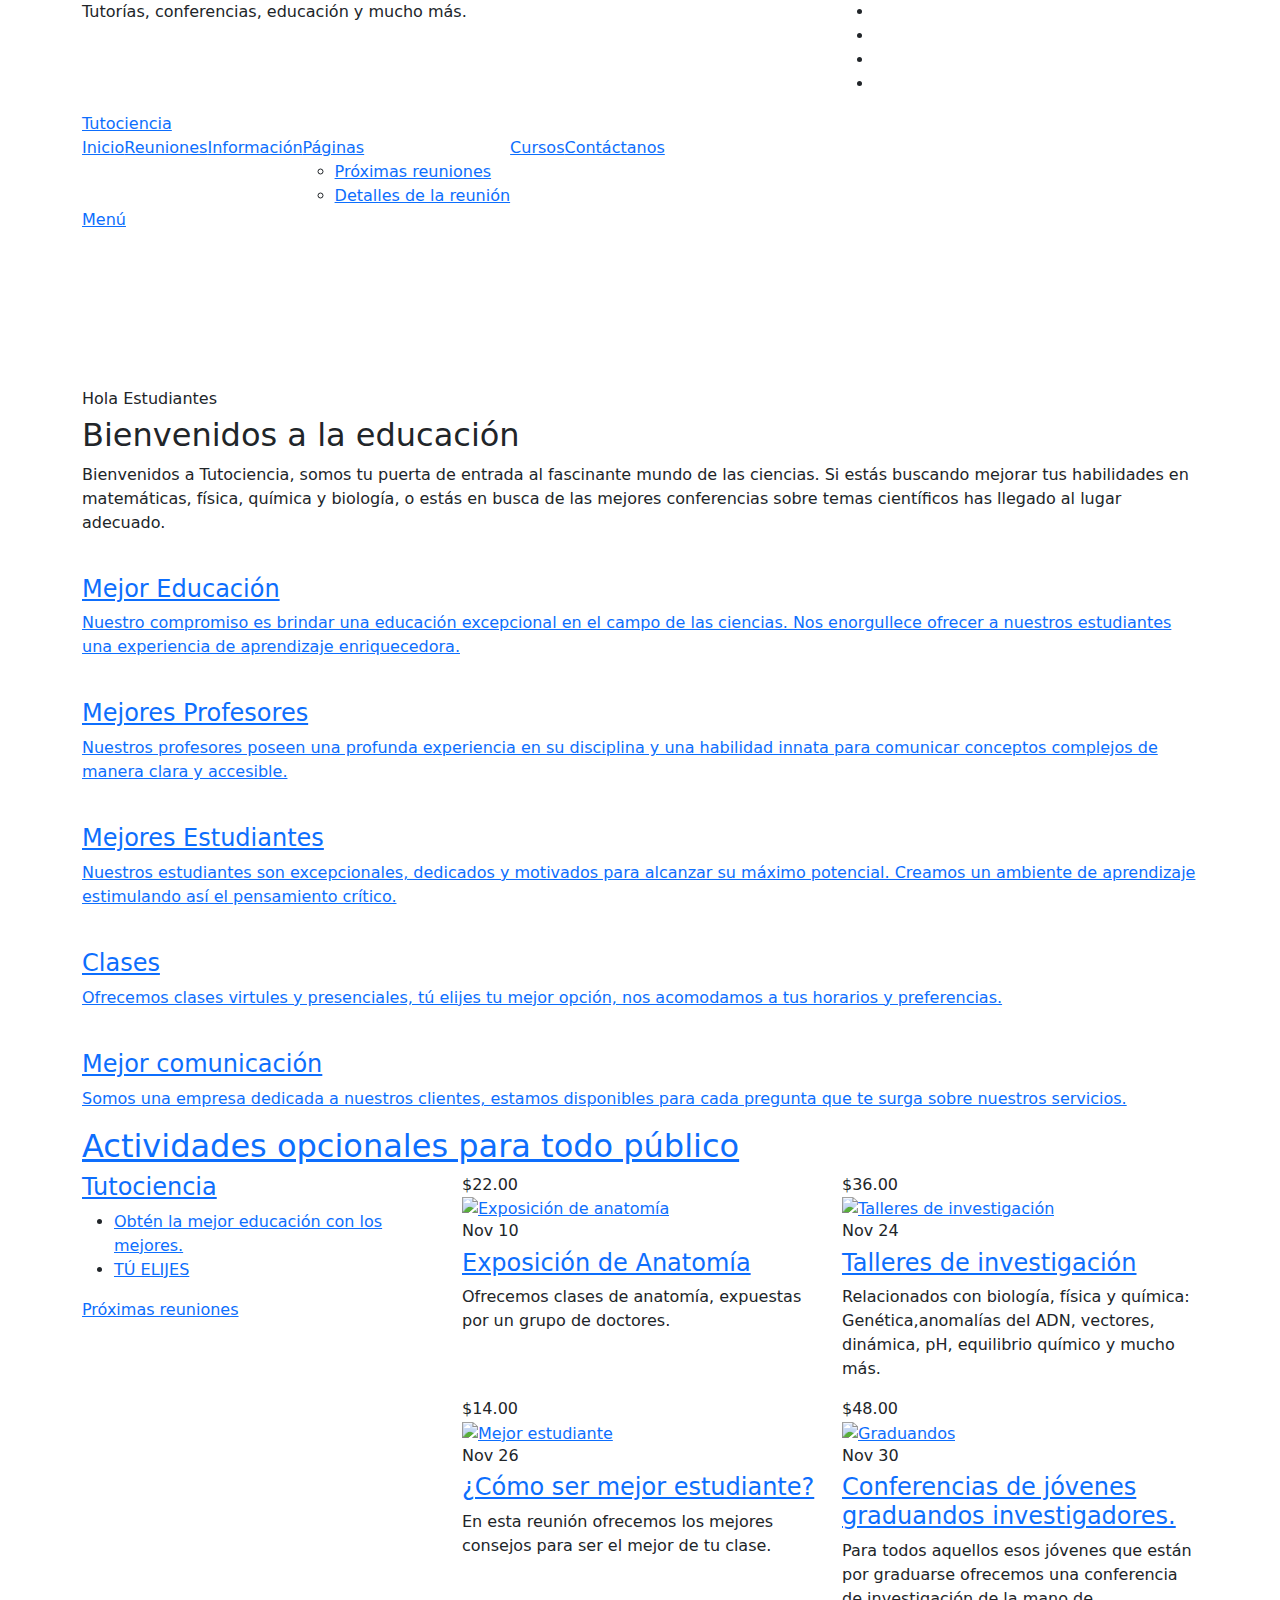
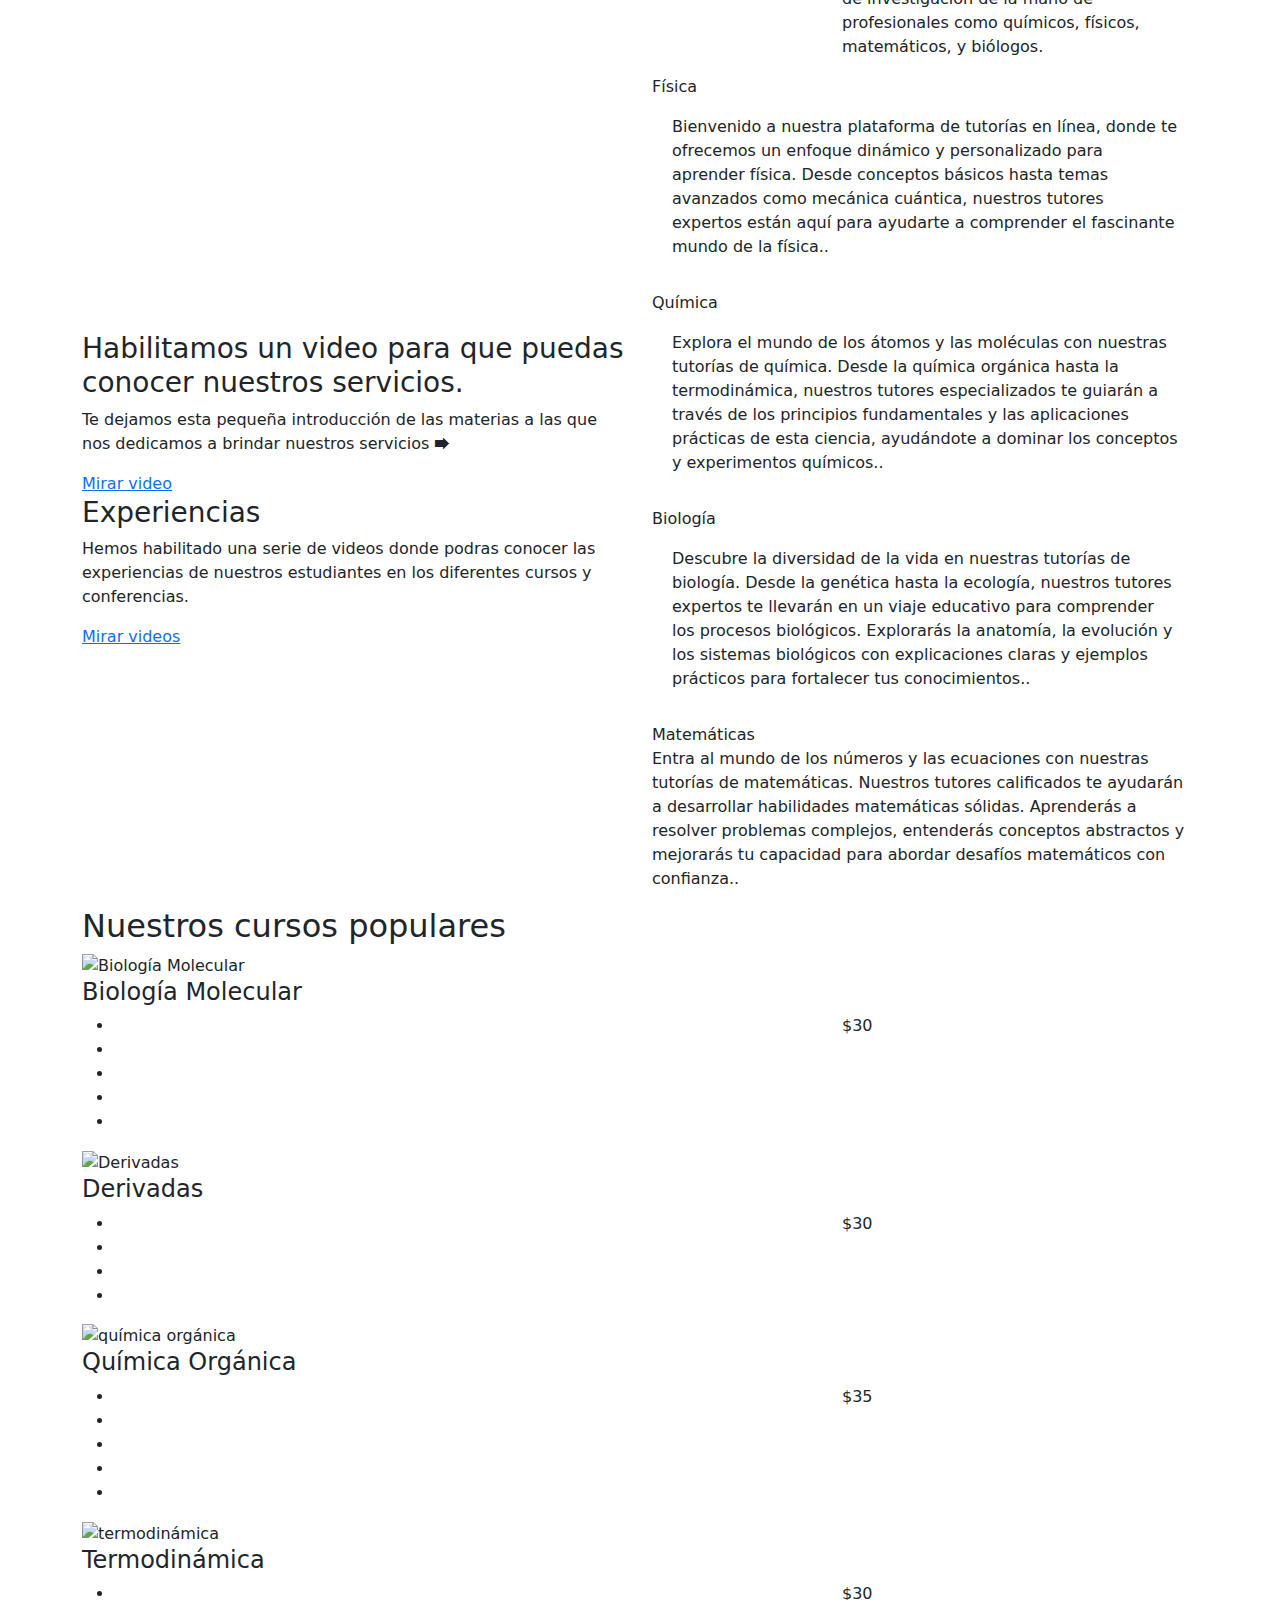
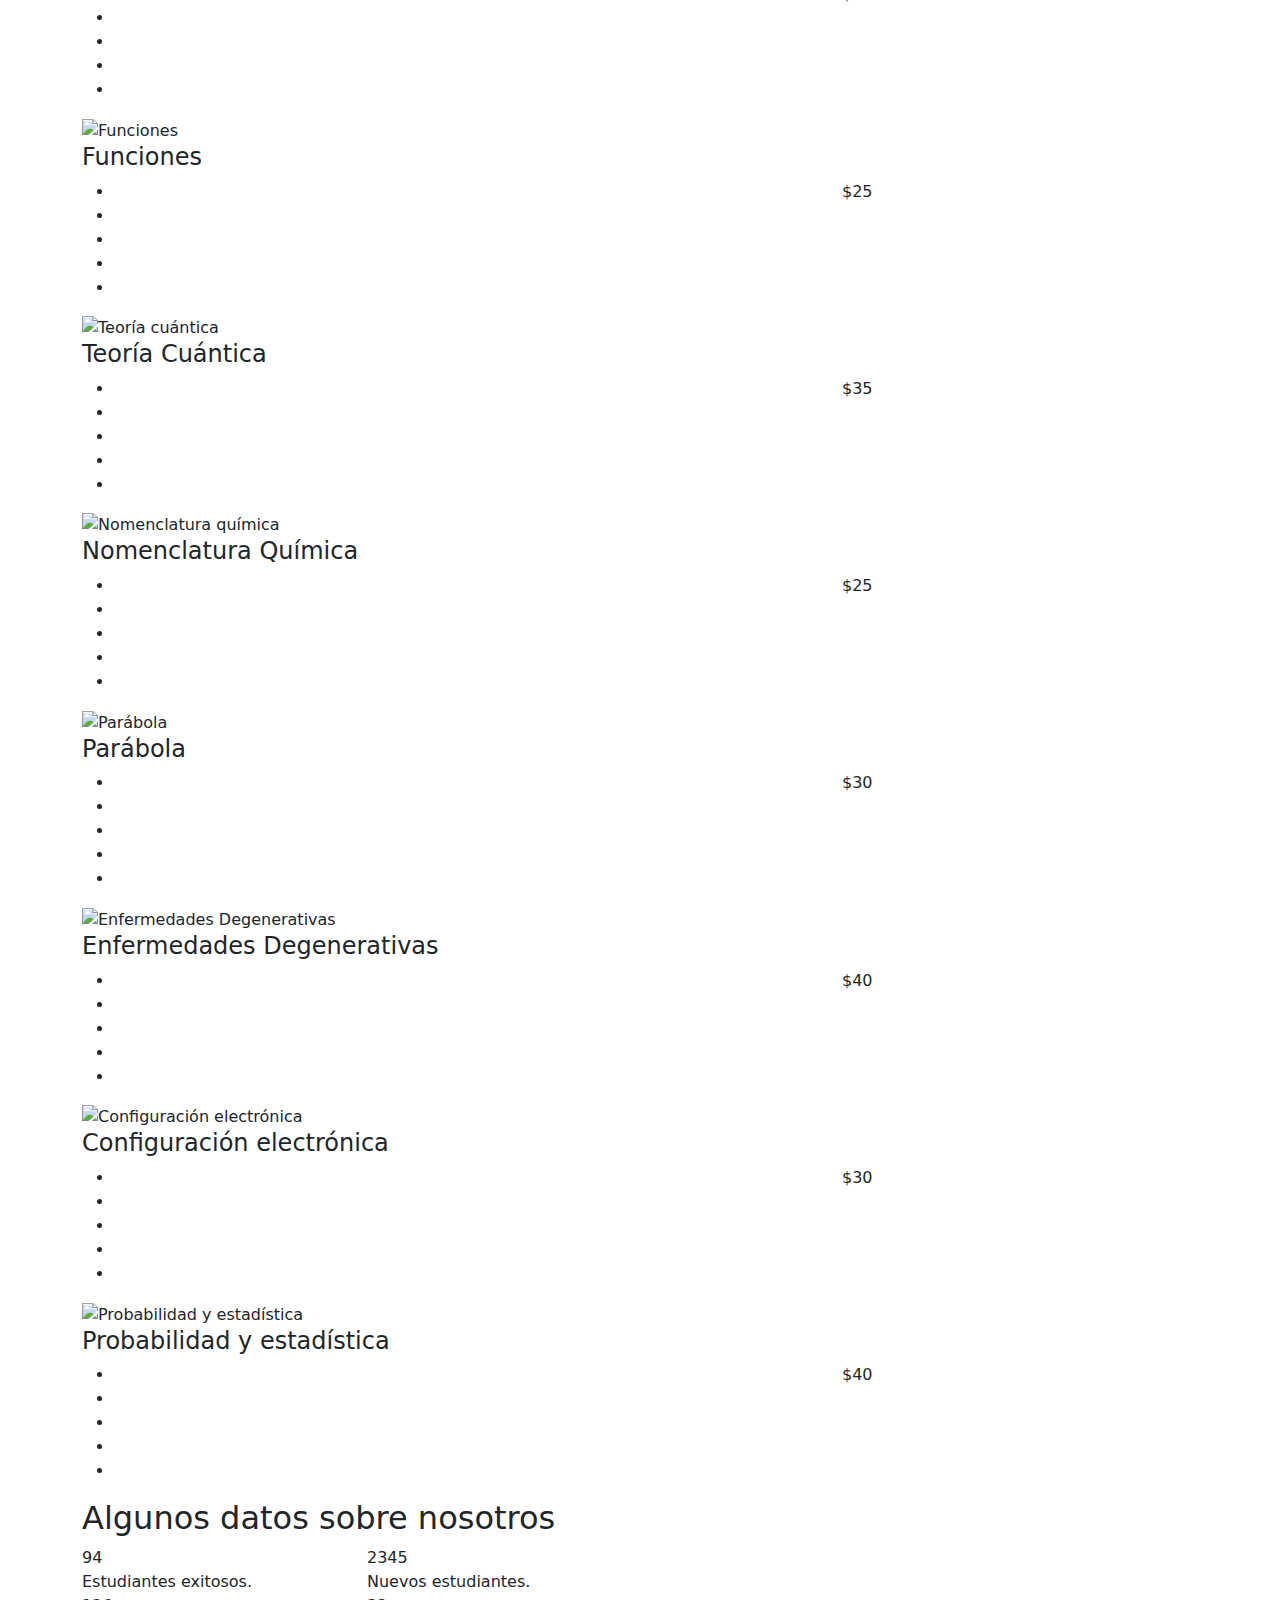
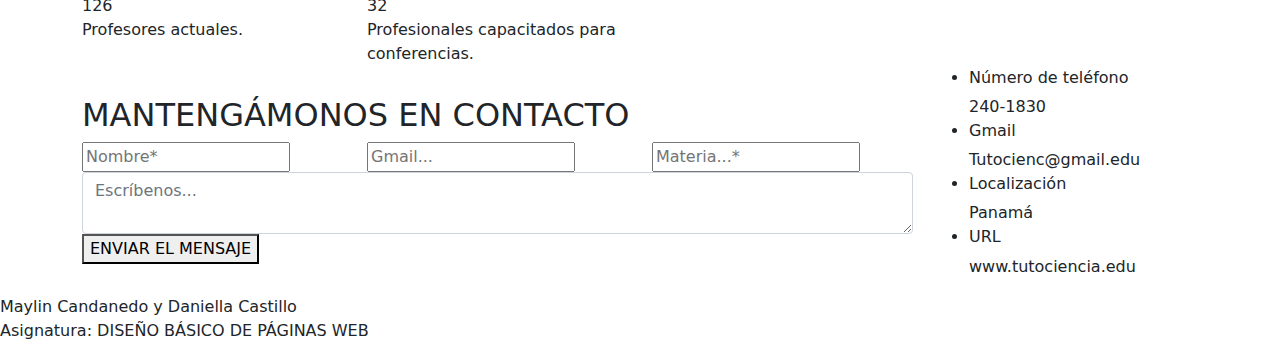
==== index.html @ 436996a1 "Add files via upload" ====
<!DOCTYPE html>
<html lang="en">

  <head>

    <meta charset="utf-8">
    <meta name="viewport" content="width=device-width, initial-scale=1, shrink-to-fit=no">
    <meta name="description" content="">
    <meta name="author" content="TemplateMo">
    <link href="https://fonts.googleapis.com/css?family=Poppins:100,200,300,400,500,600,700,800,900" rel="stylesheet">

    <title>Tutociencia</title>

    <!-- Bootstrap core CSS -->
    <link href="vendor/bootstrap/css/bootstrap.min.css" rel="stylesheet">


    <!-- Additional CSS Files -->
    <link rel="stylesheet" href="assets/css/fontawesome.css">
    <link rel="stylesheet" href="assets/css/templatemo-edu-meeting.css">
    <link rel="stylesheet" href="assets/css/owl.css">
    <link rel="stylesheet" href="assets/css/lightbox.css">

<!--
TemplateMo 569  Tutociencia

https://templatemo.com/tm-569-Tutociencia 

-->
  </head>

<body>

  <!-- Sub Header -->
  <div class="sub-header">
    <div class="container">
      <div class="row">
        <div class="col-lg-8 col-sm-8">
          <div class="left-content">
            <p>Tutorías, conferencias, educación y mucho más.</p>
          </div>
        </div>
        <div class="col-lg-4 col-sm-4">
          <div class="right-icons">
            <ul>
              <li><a href="#"><i class="fa fa-facebook"></i></a></li>
              <li><a href="#"><i class="fa fa-twitter"></i></a></li>
              <li><a href="#"><i class="fa fa-behance"></i></a></li>
              <li><a href="#"><i class="fa fa-linkedin"></i></a></li>
            </ul>
          </div>
        </div>
      </div>
    </div>
  </div>

  <!-- ***** Header Area Start ***** -->
  <header class="header-area header-sticky">
      <div class="container">
          <div class="row">
              <div class="col-12">
                  <nav class="main-nav">
                      <!-- ***** Logo Start ***** -->
                      <a href="index.html" class="logo">
                          Tutociencia 
                      </a>
                      <!-- ***** Logo End ***** -->
                      <!-- ***** Menu Start ***** -->
                      <ul class="nav">
                          <li class="scroll-to-section"><a href="#top" class="active">Inicio</a></li>
                          <li><a href="meetings.html">Reuniones</a></li>
                          <li class="scroll-to-section"><a href="#apply">Información</a></li>
                          <li class="has-sub">
                              <a href="javascript:void(0)">Páginas</a>
                              <ul class="sub-menu">
                                  <li><a href="meetings.html">Próximas reuniones</a></li>
                                  <li><a href="meeting-details.html">Detalles de la reunión</a></li>
                              </ul>
                          </li>
                          <li class="scroll-to-section"><a href="#courses">Cursos</a></li> 
                          <li class="scroll-to-section"><a href="#contact">Contáctanos</a></li> 
                      </ul>        
                      <a class='menu-trigger'>
                          <span>Menú</span>
                      </a>
                      <!-- ***** Menu End ***** -->
                  </nav>
              </div>
          </div>
      </div>
  </header>
  <!-- ***** Header Area End ***** -->

  <!-- ***** Main Banner Area Start ***** -->
  <section class="section main-banner" id="top" data-section="section1">
      <video autoplay muted loop id="bg-video">
          <source src="assets/images/course-video0.mp4" type="video/mp4" />
      </video>

      <div class="video-overlay header-text">
          <div class="container">
            <div class="row">
              <div class="col-lg-12">
                <div class="caption">
              <h6>Hola Estudiantes</h6>
              <h2>Bienvenidos a la educación</h2>
              <p>Bienvenidos a Tutociencia, somos tu puerta de entrada al fascinante mundo de las ciencias. Si estás buscando mejorar tus habilidades en matemáticas, física, química y biología, o estás en busca de las mejores conferencias sobre temas científicos has llegado al lugar adecuado.
                <a relThis is a Bootstrap v5.1.3 layout. The video background is taken from Pexels website, a group of young people by <a rel="nofollow" 
              <div class="main-button-red">
                  
              </div>
          </div>
              </div>
            </div>
          </div>
      </div>
  </section>
  <!-- ***** Main Banner Area End ***** -->

  <section class="services">
    <div class="container">
      <div class="row">
        <div class="col-lg-12">
          <div class="owl-service-item owl-carousel">
          
            <div class="item">
              <div class="icon">
                <img src="assets/images/service-icon-01.png" alt="">
              </div>
              <div class="down-content">
                <h4>Mejor Educación</h4>
                <p>Nuestro compromiso es brindar una educación excepcional en el campo de las ciencias. Nos enorgullece ofrecer a nuestros estudiantes una experiencia de aprendizaje enriquecedora.</p>
              </div>
            </div>
            
            <div class="item">
              <div class="icon">
                <img src="assets/images/service-icon-02.png" alt="">
              </div>
              <div class="down-content">
                <h4>Mejores Profesores</h4>
                <p>Nuestros profesores poseen una profunda experiencia en su disciplina y una habilidad innata para comunicar conceptos complejos de manera clara y accesible.</p>


              </div>
            </div>
            
            <div class="item">
              <div class="icon">
                <img src="assets/images/service-icon-03.png" alt="">
              </div>
              <div class="down-content">
                <h4>Mejores Estudiantes</h4>
                <p>Nuestros estudiantes son excepcionales, dedicados y motivados para alcanzar su máximo potencial. Creamos un ambiente de aprendizaje estimulando así el pensamiento crítico.</p>
            

      
              </div>
            </div>
            
            <div class="item">
              <div class="icon">
                <img src="assets/images/service-icon-02.png" alt="">
              </div>
              <div class="down-content">
                <h4> Clases</h4>
                <p> Ofrecemos clases virtules y presenciales, tú elijes tu mejor opción, nos acomodamos a tus horarios y preferencias.</p>
              </div>
            </div>
            
            <div class="item">
              <div class="icon">
                <img src="assets/images/service-icon-03.png" alt="">
              </div>
              <div class="down-content">
                <h4>Mejor comunicación</h4>
                <p> Somos una empresa dedicada a nuestros clientes, estamos disponibles para cada pregunta que te surga sobre nuestros servicios.</p>
              </div>
            </div>
            
          </div>
        </div>
      </div>
    </div>
  </section>

  <section class="upcoming-meetings" id="meetings">
    <div class="container">
      <div class="row">
        <div class="col-lg-12">
          <div class="section-heading">
            <h2>Actividades opcionales para todo público</h2>
          </div>
        </div>
        <div class="col-lg-4">
          <div class="categories">
            <h4>Tutociencia</h4>
            <ul>
              <li><a href="#">Obtén la mejor educación con los mejores.</a></li>
              <li><a href="#">TÚ ELIJES </a></li>
              
            </ul>
            <div class="main-button-red">
              <a href="meetings.html"> Próximas reuniones</a>
            </div>
          </div>
        </div>
        <div class="col-lg-8">
          <div class="row">
            <div class="col-lg-6">
              <div class="meeting-item">
                <div class="thumb">
                  <div class="price">
                    <span>$22.00</span>
                  </div>
                  <a href="meeting-details.html"><img src="assets/images/anatomia.jpg" alt="Exposición de anatomía"></a>
                </div>
                <div class="down-content">
                  <div class="date">
                    <h6>Nov <span>10</span></h6>
                  </div>
                  <a href="meeting-details.html"><h4>Exposición de Anatomía</h4></a>
                  <p>Ofrecemos clases de anatomía, expuestas por un grupo de doctores.</p>

                </div>
              </div>
            </div>
            <div class="col-lg-6">
              <div class="meeting-item">
                <div class="thumb">
                  <div class="price">
                    <span>$36.00</span>
                  </div>
                  <a href="meeting-details.html"><img src="assets\images\taller-de-investigacion.jpg" alt="Talleres de investigación"></a>
                </div>
                <div class="down-content">
                  <div class="date">
                    <h6>Nov <span>24</span></h6>
                  </div>
                  <a href="meeting-details.html"><h4>Talleres de investigación</h4></a>
                  <p> Relacionados con biología, física y química: Genética,anomalías del ADN, vectores, dinámica, pH, equilibrio químico y mucho más.</p>
                </div>
              </div>
            </div>
            <div class="col-lg-6">
              <div class="meeting-item">
                <div class="thumb">
                  <div class="price">
                    <span>$14.00</span>
                  </div>
                  <a href="meeting-details.html"><img src="assets/images/estudiante.jpg" alt="Mejor estudiante"></a>
                </div>
                <div class="down-content">
                  <div class="date">
                    <h6>Nov <span>26</span></h6>
                  </div>
                  <a href="meeting-details.html"><h4>¿Cómo ser mejor estudiante?</h4></a>
                  <p> En esta reunión ofrecemos los mejores consejos para ser el mejor de tu clase.</p>
                </div>
              </div>
            </div>
            <div class="col-lg-6">
              <div class="meeting-item">
                <div class="thumb">
                  <div class="price">
                    <span>$48.00</span>
                  </div>
                  <a href="meeting-details.html"><img src="assets/images/graduandos.jpg" alt="Graduandos"></a>
                </div>
                <div class="down-content">
                  <div class="date">
                    <h6>Nov <span>30</span></h6>
                  </div>
                  <a href="meeting-details.html"><h4>Conferencias de jóvenes graduandos investigadores.</h4></a>
                  <p>Para todos aquellos esos jóvenes que están por graduarse ofrecemos una conferencia de investigación de la mano de profesionales como químicos, físicos, matemáticos, y biólogos.</p>
                </div>
              </div>
            </div>
          </div>
        </div>
      </div>
    </div>
  </section>

  <section class="apply-now" id="apply">
    <div class="container">
      <div class="row">
        <div class="col-lg-6 align-self-center">
          <div class="row">
            <div class="col-lg-12">
              <div class="item">
                <h3>Habilitamos un video para que puedas conocer nuestros servicios.</h3>
                <p> Te dejamos esta pequeña introducción de las materias a las que nos dedicamos a brindar nuestros servicios 🡆</p>
                <div class="main-button-red">
                  <div class="video"><a href="https://youtu.be/cxevy248bkQ?si=vwx3ek5WjlZ_ODmy">Mirar video</a></div>
              </div>
              </div>
            </div>
            <div class="col-lg-12">
              <div class="item">
                <h3>Experiencias</h3>
                <p>Hemos habilitado una serie de videos donde podras conocer las experiencias de nuestros estudiantes en los diferentes cursos y conferencias.</p>
                <div class="main-button-yellow">
                  <div class="video"><a href="https://youtu.be/ayfg8NoqBwk?si=N4-qQTB2Mt6P3QyT&t=16">Mirar videos</a></div>
              </div>
              </div>
            </div>
          </div>
        </div>
        <div class="col-lg-6">
          <div class="accordions is-first-expanded">
            <article class="accordion">
                <div class="accordion-head">
                    <span>Física</span>
                    <span class="icon">
                        <i class="icon fa fa-chevron-right"></i>
                    </span>
                </div>
                <div class="accordion-body">
                    <div class="content">
                        <p>Bienvenido a nuestra plataforma de tutorías en línea, donde te ofrecemos un enfoque dinámico y personalizado para aprender física. Desde conceptos básicos hasta temas avanzados como mecánica cuántica, nuestros tutores expertos están aquí para ayudarte a comprender el fascinante mundo de la física..</p>
                    </div>
                </div>
            </article>
            <article class="accordion">
                <div class="accordion-head">
                    <span>Química</span>
                    <span class="icon">
                        <i class="icon fa fa-chevron-right"></i>
                    </span>
                </div>
                <div class="accordion-body">
                    <div class="content">
                        <p>Explora el mundo de los átomos y las moléculas con nuestras tutorías de química. Desde la química orgánica hasta la termodinámica, nuestros tutores especializados te guiarán a través de los principios fundamentales y las aplicaciones prácticas de esta ciencia, ayudándote a dominar los conceptos y experimentos químicos..</p>
                    </div>
                </div>
            </article>
            <article class="accordion">
                <div class="accordion-head">
                    <span>Biología</span>
                    <span class="icon">
                        <i class="icon fa fa-chevron-right"></i>
                    </span>
                </div>
                <div class="accordion-body">
                    <div class="content">
                        <p>Descubre la diversidad de la vida en nuestras tutorías de biología. Desde la genética hasta la ecología, nuestros tutores expertos te llevarán en un viaje educativo para comprender los procesos biológicos. Explorarás la anatomía, la evolución y los sistemas biológicos con explicaciones claras y ejemplos prácticos para fortalecer tus conocimientos..</p>
                    </div>
                </div>
            </article>
            <article class="accordion last-accordion">
                <div class="accordion-head">
                    <span>Matemáticas</span>
                    <span class="icon">
                        <i class="icon fa fa-chevron-right"></i>
                    </span>
                </div>
                <div class="matemáticas">
                    <div class="content">
                        <p>Entra al mundo de los números y las ecuaciones con nuestras tutorías de matemáticas. Nuestros tutores calificados te ayudarán a desarrollar habilidades matemáticas sólidas. Aprenderás a resolver problemas complejos, entenderás conceptos abstractos y mejorarás tu capacidad para abordar desafíos matemáticos con confianza..</p>
                    </div>
                </div>
            </article>
        </div>
        </div>
      </div>
    </div>
  </section>

  <section class="our-courses" id="courses">
    <div class="container">
      <div class="row">
        <div class="col-lg-12">
          <div class="section-heading">
            <h2>Nuestros cursos populares</h2>
          </div>
        </div>
        <div class="col-lg-12">
          <div class="owl-courses-item owl-carousel">
            <div class="item">
              <img src="assets/images/molecular.png" alt="Biología Molecular">
              <div class="down-content">
                <h4>Biología Molecular</h4>
                <div class="info">
                  <div class="row">
                    <div class="col-8">
                      <ul>
                        <li><i class="fa fa-star"></i></li>
                        <li><i class="fa fa-star"></i></li>
                        <li><i class="fa fa-star"></i></li>
                        <li><i class="fa fa-star"></i></li>
                        <li><i class="fa fa-star"></i></li>
                      </ul>
                    </div>
                    <div class="col-4">
                       <span>$30</span>
                    </div>
                  </div>
                </div>
              </div>
            </div>
            <div class="item">
              <img src="assets/images/derivadas.jpeg" alt="Derivadas">
              <div class="down-content">
                <h4>Derivadas </h4>
                <div class="info">
                  <div class="row">
                    <div class="col-8">
                      <ul>
                        <li><i class="fa fa-star"></i></li>
                        <li><i class="fa fa-star"></i></li>
                        <li><i class="fa fa-star"></i></li>
                        <li><i class="fa fa-star"></i></li>
                      </ul>
                    </div>
                    <div class="col-4">
                       <span>$30</span>
                    </div>
                  </div>
                </div>
              </div>
            </div>
            <div class="item">
              <img src="assets/images/organica.jpg" alt="química orgánica">
              <div class="down-content">
                <h4>Química Orgánica</h4>
                <div class="info">
                  <div class="row">
                    <div class="col-8">
                      <ul>
                        <li><i class="fa fa-star"></i></li>
                        <li><i class="fa fa-star"></i></li>
                        <li><i class="fa fa-star"></i></li>
                        <li><i class="fa fa-star"></i></li>
                        <li><i class="fa fa-star"></i></li>
                      </ul>
                    </div>
                    <div class="col-4">
                       <span>$35</span>
                    </div>
                  </div>
                </div>
              </div>
            </div>
            <div class="item">
              <img src="assets/images/termodinamica.jpeg" alt="termodinámica">
              <div class="down-content">
                <h4>  Termodinámica</h4>
                <div class="info">
                  <div class="row">
                    <div class="col-8">
                      <ul>
                        <li><i class="fa fa-star"></i></li>
                        <li><i class="fa fa-star"></i></li>
                        <li><i class="fa fa-star"></i></li>
                        <li><i class="fa fa-star"></i></li>
                        <li><i class="fa fa-star"></i></li>
                      </ul>
                    </div>
                    <div class="col-4">
                       <span>$30</span>
                    </div>
                  </div>
                </div>
              </div>
            </div>
            <div class="item">
              <img src="assets/images/funciones.jpg" alt="Funciones">
              <div class="down-content">
                <h4>Funciones</h4>
                <div class="info">
                  <div class="row">
                    <div class="col-8">
                      <ul>
                        <li><i class="fa fa-star"></i></li>
                        <li><i class="fa fa-star"></i></li>
                        <li><i class="fa fa-star"></i></li>
                        <li><i class="fa fa-star"></i></li>
                        <li><i class="fa fa-star"></i></li>
                      </ul>
                    </div>
                    <div class="col-4">
                       <span>$25</span>
                    </div>
                  </div>
                </div>
              </div>
            </div>
            <div class="item">
              <img src="assets/images/cuantica.jpeg" alt="Teoría cuántica">
              <div class="down-content">
                <h4>Teoría Cuántica</h4> 

                <div class="info">
                  <div class="row">
                    <div class="col-8">
                      <ul>
                        <li><i class="fa fa-star"></i></li>
                        <li><i class="fa fa-star"></i></li>
                        <li><i class="fa fa-star"></i></li>
                        <li><i class="fa fa-star"></i></li>
                        <li><i class="fa fa-star"></i></li>
                      </ul>
                    </div>
                    <div class="col-4">
                       <span>$35</span>
                    </div>
                  </div>
                </div>
              </div>
            </div>
            <div class="item">
              <img src="assets/images/Nomenclatura.jpg" alt="Nomenclatura química">
              <div class="down-content">
                <h4>Nomenclatura Química</h4>
                <div class="info">
                  <div class="row">
                    <div class="col-8">
                      <ul>
                        <li><i class="fa fa-star"></i></li>
                        <li><i class="fa fa-star"></i></li>
                        <li><i class="fa fa-star"></i></li>
                        <li><i class="fa fa-star"></i></li>
                        <li><i class="fa fa-star"></i></li>
                      </ul>
                    </div>
                    <div class="col-4">
                       <span>$25
                    </div>
                  </div>
                </div>
              </div>
            </div>
            <div class="item">
              <img src="assets/images/parabola.jpg" alt="Parábola">
              <div class="down-content">
                <h4>Parábola </h4>
                <div class="info">
                  <div class="row">
                    <div class="col-8">
                      <ul>
                        <li><i class="fa fa-star"></i></li>
                        <li><i class="fa fa-star"></i></li>
                        <li><i class="fa fa-star"></i></li>
                        <li><i class="fa fa-star"></i></li>
                        <li><i class="fa fa-star"></i></li>
                      </ul>
                    </div>
                    <div class="col-4">
                       <span>$30</span>
                    </div>
                  </div>
                </div>
              </div>
            </div>
            <div class="item">
              <img src="assets/images/enfermedades-degenerativas.jpg" alt="Enfermedades Degenerativas">
              <div class="down-content">
                <h4>Enfermedades Degenerativas</h4>
                <div class="info">
                  <div class="row">
                    <div class="col-8">
                      <ul>
                        <li><i class="fa fa-star"></i></li>
                        <li><i class="fa fa-star"></i></li>
                        <li><i class="fa fa-star"></i></li>
                        <li><i class="fa fa-star"></i></li>
                        <li><i class="fa fa-star"></i></li>
                      </ul>
                    </div>
                    <div class="col-4">
                       <span>$40</span>
                    </div>
                  </div>
                </div>
              </div>
            </div>
            <div class="item">
              <img src="assets/images/configuracion.jpg" alt="Configuración electrónica">
              <div class="down-content">
                <h4>Configuración electrónica</h4>
                <div class="info">
                  <div class="row">
                    <div class="col-8">
                      <ul>
                        <li><i class="fa fa-star"></i></li>
                        <li><i class="fa fa-star"></i></li>
                        <li><i class="fa fa-star"></i></li>
                        <li><i class="fa fa-star"></i></li>
                        <li><i class="fa fa-star"></i></li>
                      </ul>
                    </div>
                    <div class="col-4">
                       <span>$30</span>
                    </div>
                  </div>
                </div>
              </div>
            </div>
            <div class="item">
              <img src="assets/images/estadistica.jpg" alt="Probabilidad y estadística">
              <div class="down-content">
                <h4>Probabilidad y estadística</h4>
                <div class="info">
                  <div class="row">
                    <div class="col-8">
                      <ul>
                        <li><i class="fa fa-star"></i></li>
                        <li><i class="fa fa-star"></i></li>
                        <li><i class="fa fa-star"></i></li>
                        <li><i class="fa fa-star"></i></li>
                        <li><i class="fa fa-star"></i></li>
                      </ul>
                    </div>
                    <div class="col-4">
                       <span>$40</span>
                    </div>
                  </div>
                </div>
              </div>
            </div>
          </div>
        </div>
      </div>
    </div>
  </section>

  <section class="our-facts">
    <div class="container">
      <div class="row">
        <div class="col-lg-6">
          <div class="row">
            <div class="col-lg-12">
              <h2>Algunos datos sobre nosotros</h2>
            </div>
            <div class="col-lg-6">
              <div class="row">
                <div class="col-12">
                  <div class="count-area-content percentage">
                    <div class="count-digit">94</div>
                    <div class="count-title">Estudiantes exitosos.</div>
                  </div>
                </div>
                <div class="col-12">
                  <div class="count-area-content">
                    <div class="count-digit">126</div>
                    <div class="count-title">Profesores actuales. </div>
                  </div>
                </div>
              </div>
            </div>
            <div class="col-lg-6">
              <div class="row">
                <div class="col-12">
                  <div class="count-area-content new-students">
                    <div class="count-digit">2345</div>
                    <div class="count-title">Nuevos estudiantes.</div>
                  </div>
                </div> 
                <div class="col-12">
                  <div class="count-area-content">
                    <div class="count-digit">32</div>
                    <div class="count-title">Profesionales capacitados para conferencias.</div>
                  </div>
                </div>
              </div>
            </div>
          </div>
        </div> 
        <div class="col-lg-6 align-self-center">
          <div class="video">
            <a href="https://www.youtube.com/watch?v=0xLwYHyO1Dw" target="_blank"><img src="assets/images/play-icon.png" alt=""></a>
          </div>
        </div>
      </div>
    </div>
  </section>

  <section class="contact-us" id="contact">
    <div class="container">
      <div class="row">
        <div class="col-lg-9 align-self-center">
          <div class="row">
            <div class="col-lg-12">
              <form id="contact" action="" method="post">
                <div class="row">
                  <div class="col-lg-12">
                    <h2>MANTENGÁMONOS EN CONTACTO</h2>
                  </div>
                  <div class="col-lg-4">
                    <fieldset>
                      <input name="nombre" type="text" id="nombre" placeholder="Nombre*" required="">
                    </fieldset>
                  </div>
                  <div class="col-lg-4">
                    <fieldset>
                    <input name="gmail" type="text" id="gmail" pattern="[^ @]*@[^ @]*" placeholder="Gmail..." required="">
                  </fieldset>
                  </div>
                  <div class="col-lg-4">
                    <fieldset>
                      <input name="Materia" type="text" id="subject" placeholder="Materia...*" required="">
                    </fieldset>
                  </div>
                  <div class="col-lg-12">
                    <fieldset>
                      <textarea name="message" type="text" class="form-control" id="message" placeholder="Escríbenos..." required=""></textarea>
                    </fieldset>
                  </div>
                  <div class="col-lg-12">
                    <fieldset>
                      <button type="submit" id="form-submit" class="button">ENVIAR EL MENSAJE</button>
                    </fieldset>
                  </div>
                </div>
              </form>
            </div>
          </div>
        </div>
        <div class="col-lg-3">
          <div class="right-info">
            <ul>
              <li>
                <h6>Número de teléfono</h6>
                <span>240-1830</span>
              </li>
              <li>
                <h6>Gmail</h6>
                <span>Tutocienc@gmail.edu</span>
              </li>
              <li>
                <h6>Localización</h6>
                <span>Panamá</span>
              </li>
              <li>
                <h6> URL</h6>
                <span>www.tutociencia.edu</span>
              </li>
            </ul>
          </div>
        </div>
      </div>
    </div>
    <div class="footer">
      <p>Maylin Candanedo y Daniella Castillo 
          <br>Asignatura: DISEÑO BÁSICO DE PÁGINAS WEB</a></p>
    </div>
  </section>

  <!-- Scripts -->
  <!-- Bootstrap core JavaScript -->
    <script src="vendor/jquery/jquery.min.js"></script>
    <script src="vendor/bootstrap/js/bootstrap.bundle.min.js"></script>

    <script src="assets/js/isotope.min.js"></script>
    <script src="assets/js/owl-carousel.js"></script>
    <script src="assets/js/lightbox.js"></script>
    <script src="assets/js/tabs.js"></script>
    <script src="assets/js/video.js"></script>
    <script src="assets/js/slick-slider.js"></script>
    <script src="assets/js/custom.js"></script>
    <script>
        //according to loftblog tut
        $('.nav li:first').addClass('active');

        var showSection = function showSection(section, isAnimate) {
          var
          direction = section.replace(/#/, ''),
          reqSection = $('.section').filter('[data-section="' + direction + '"]'),
          reqSectionPos = reqSection.offset().top - 0;

          if (isAnimate) {
            $('body, html').animate({
              scrollTop: reqSectionPos },
            800);
          } else {
            $('body, html').scrollTop(reqSectionPos);
          }

        };

        var checkSection = function checkSection() {
          $('.section').each(function () {
            var
            $this = $(this),
            topEdge = $this.offset().top - 80,
            bottomEdge = topEdge + $this.height(),
            wScroll = $(window).scrollTop();
            if (topEdge < wScroll && bottomEdge > wScroll) {
              var
              currentId = $this.data('section'),
              reqLink = $('a').filter('[href*=\\#' + currentId + ']');
              reqLink.closest('li').addClass('active').
              siblings().removeClass('active');
            }
          });
        };

        $('.main-menu, .responsive-menu, .scroll-to-section').on('click', 'a', function (e) {
          e.preventDefault();
          showSection($(this).attr('href'), true);
        });

        $(window).scroll(function () {
          checkSection();
        });
    </script>
</body>

</body>
</html>
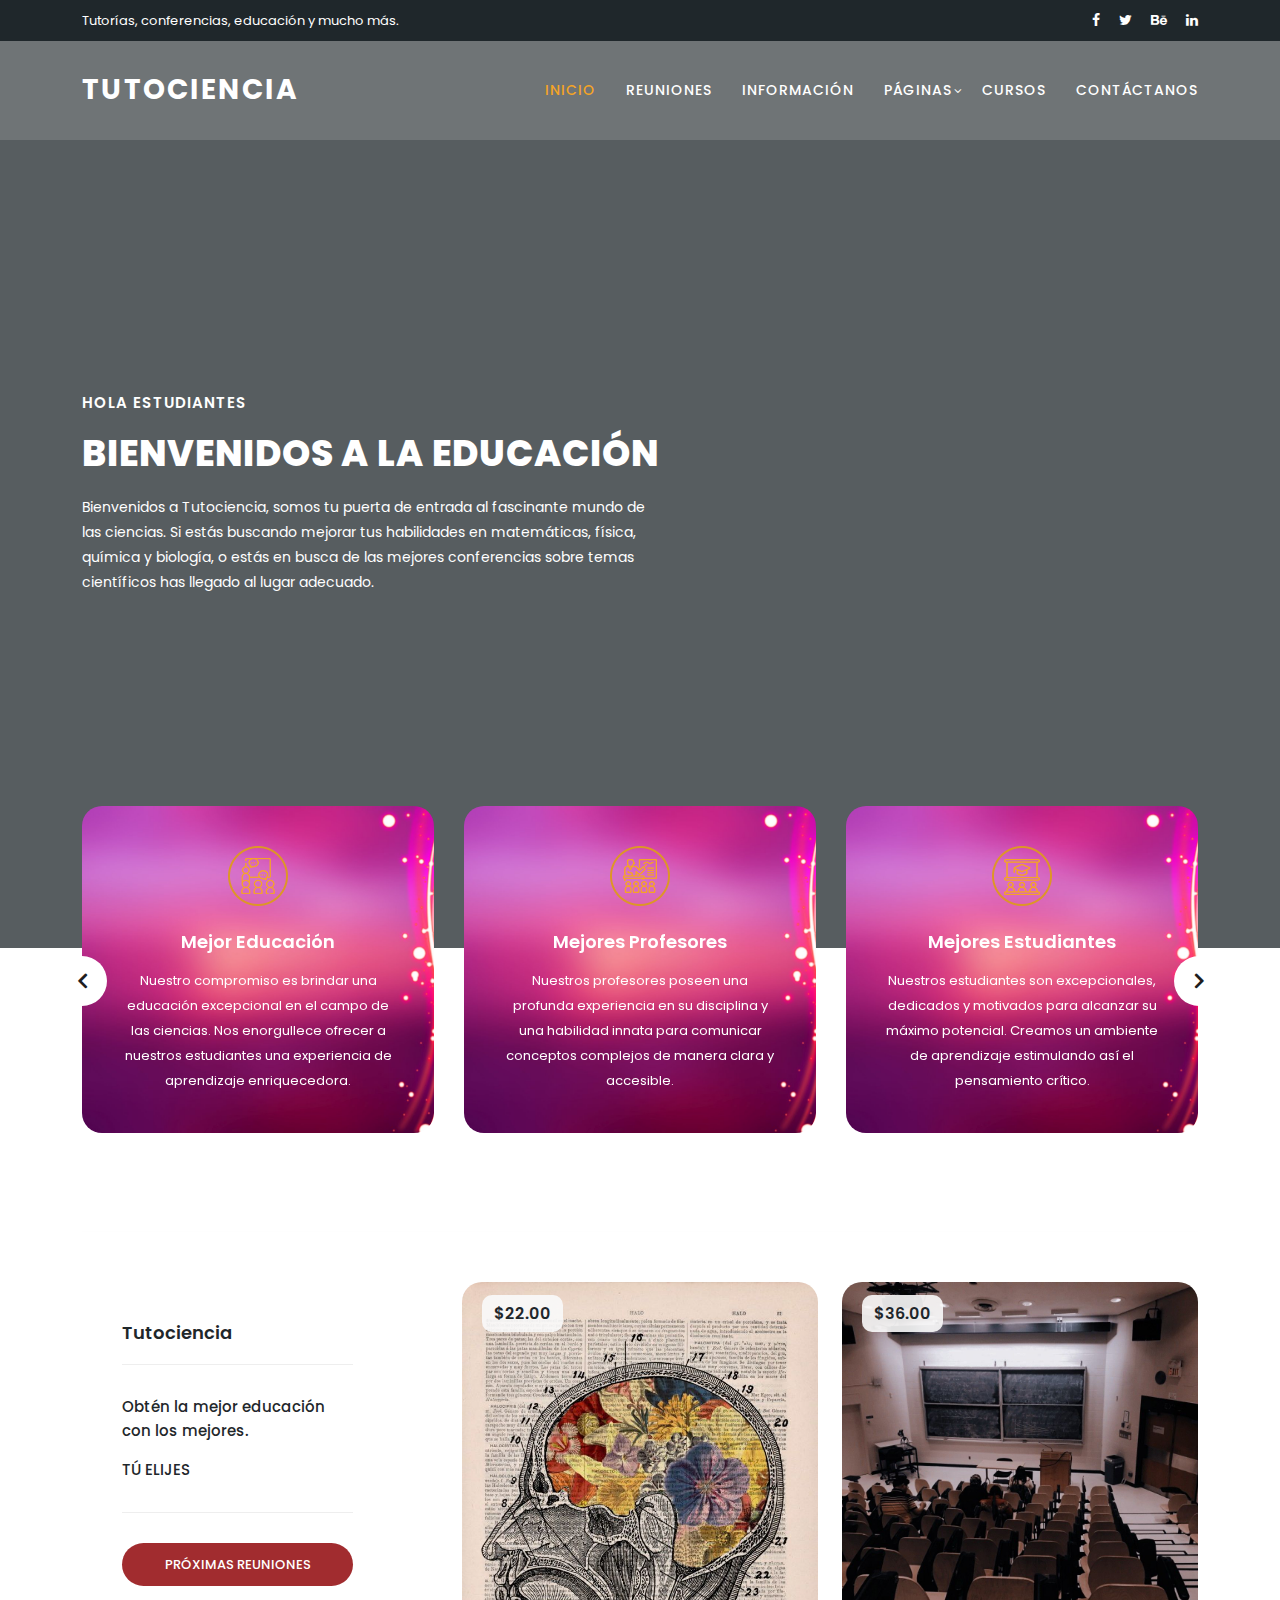
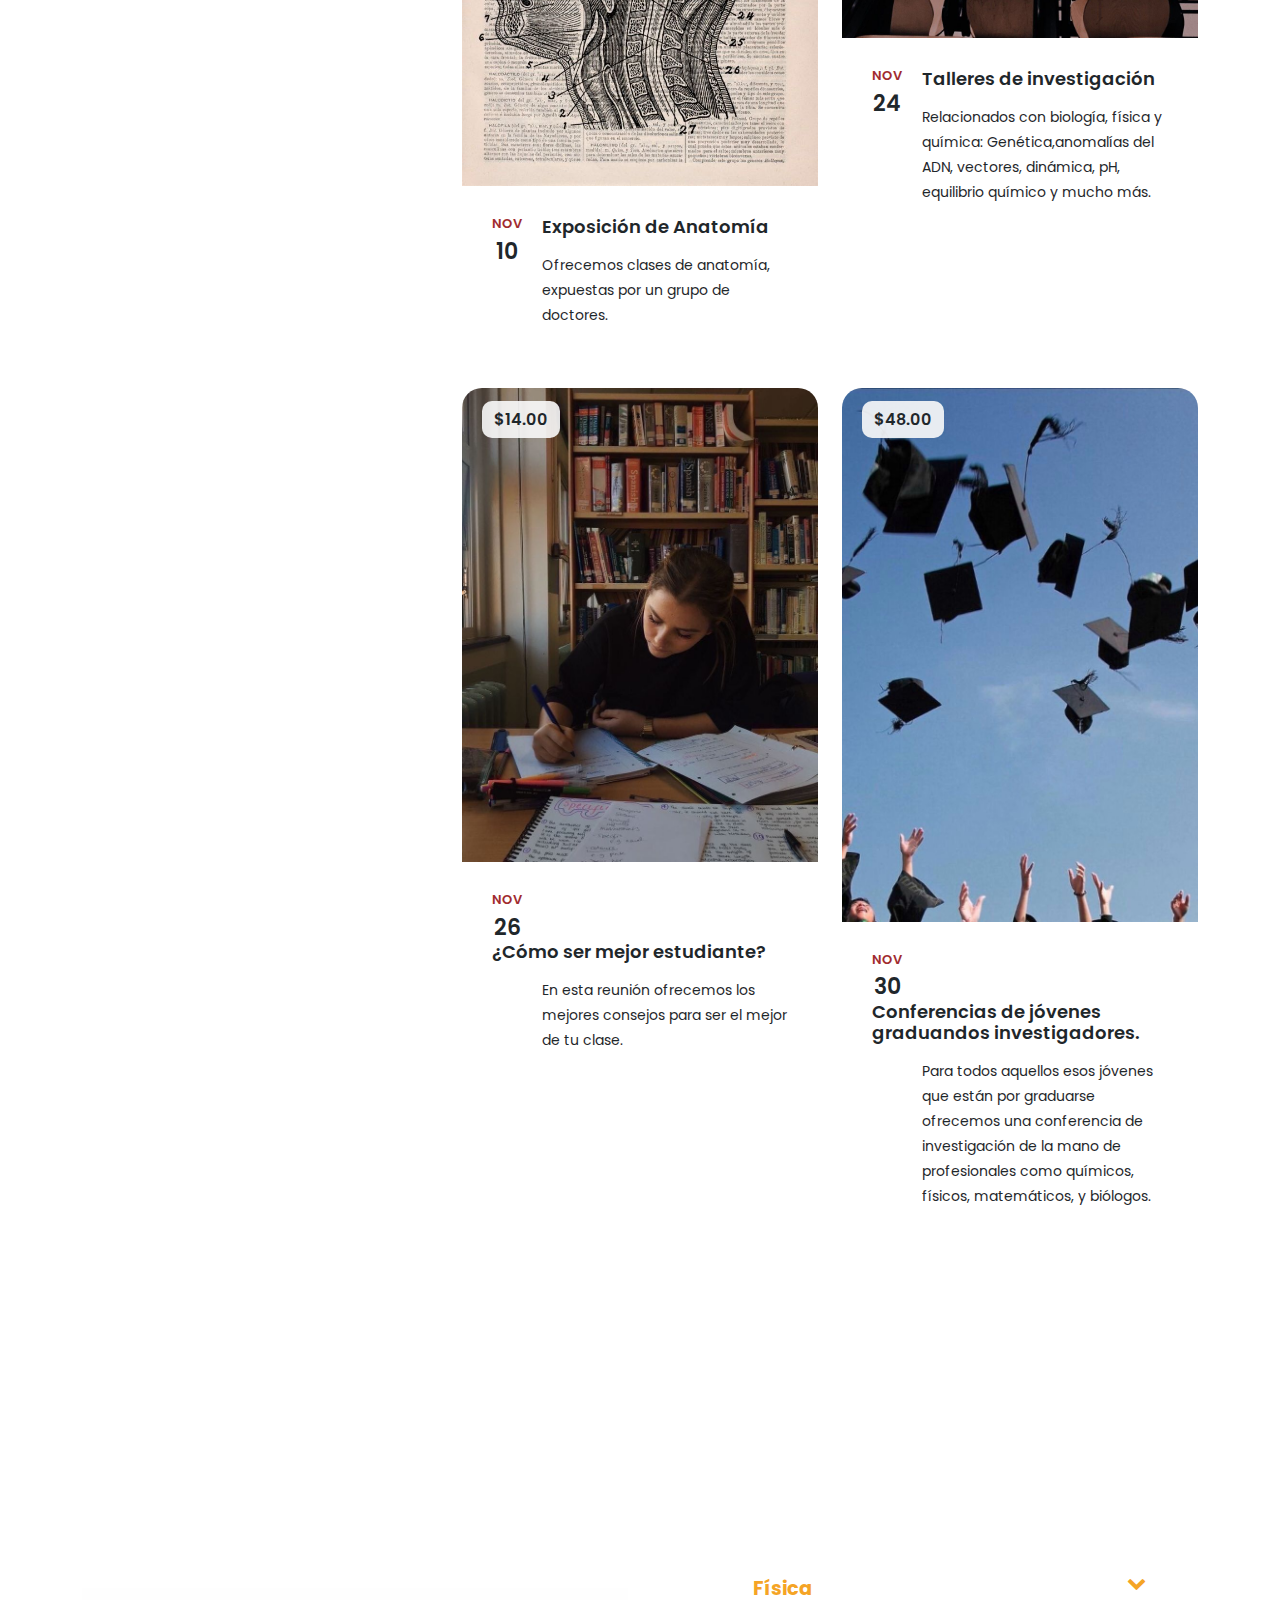
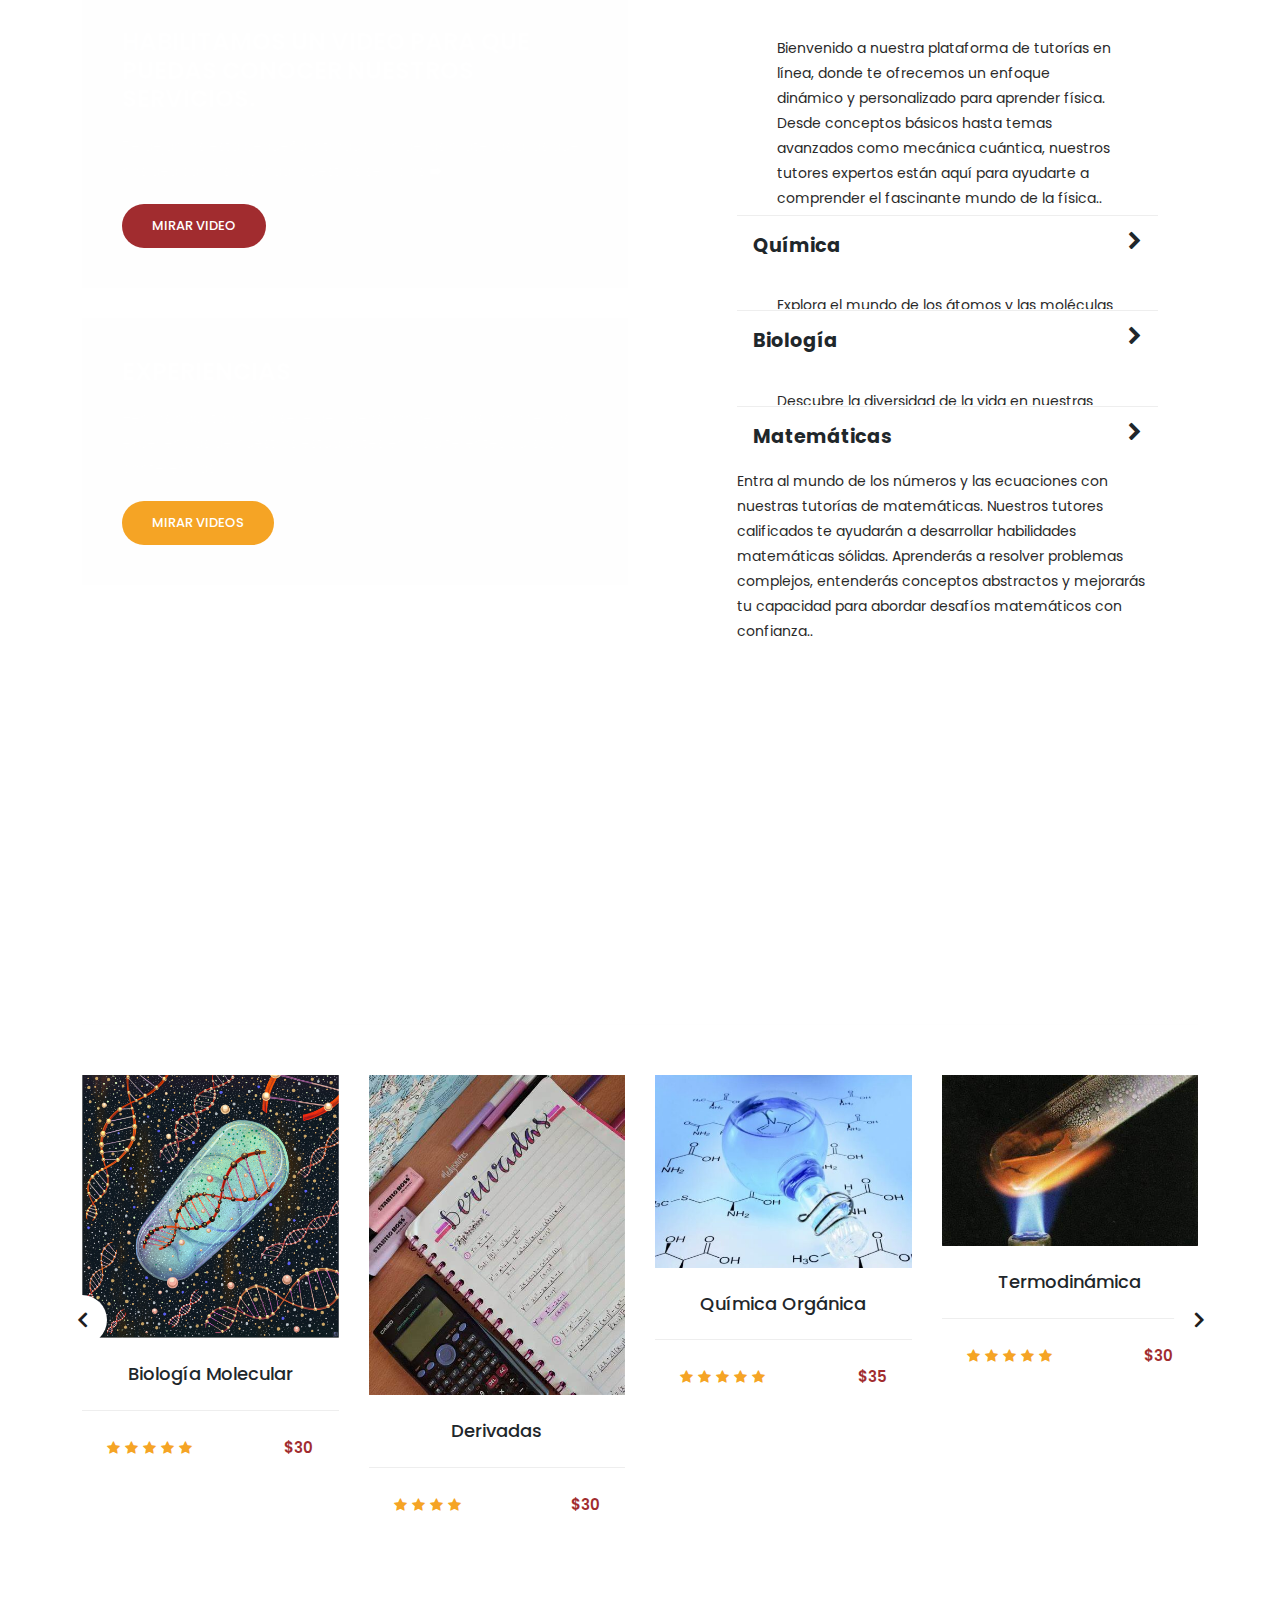
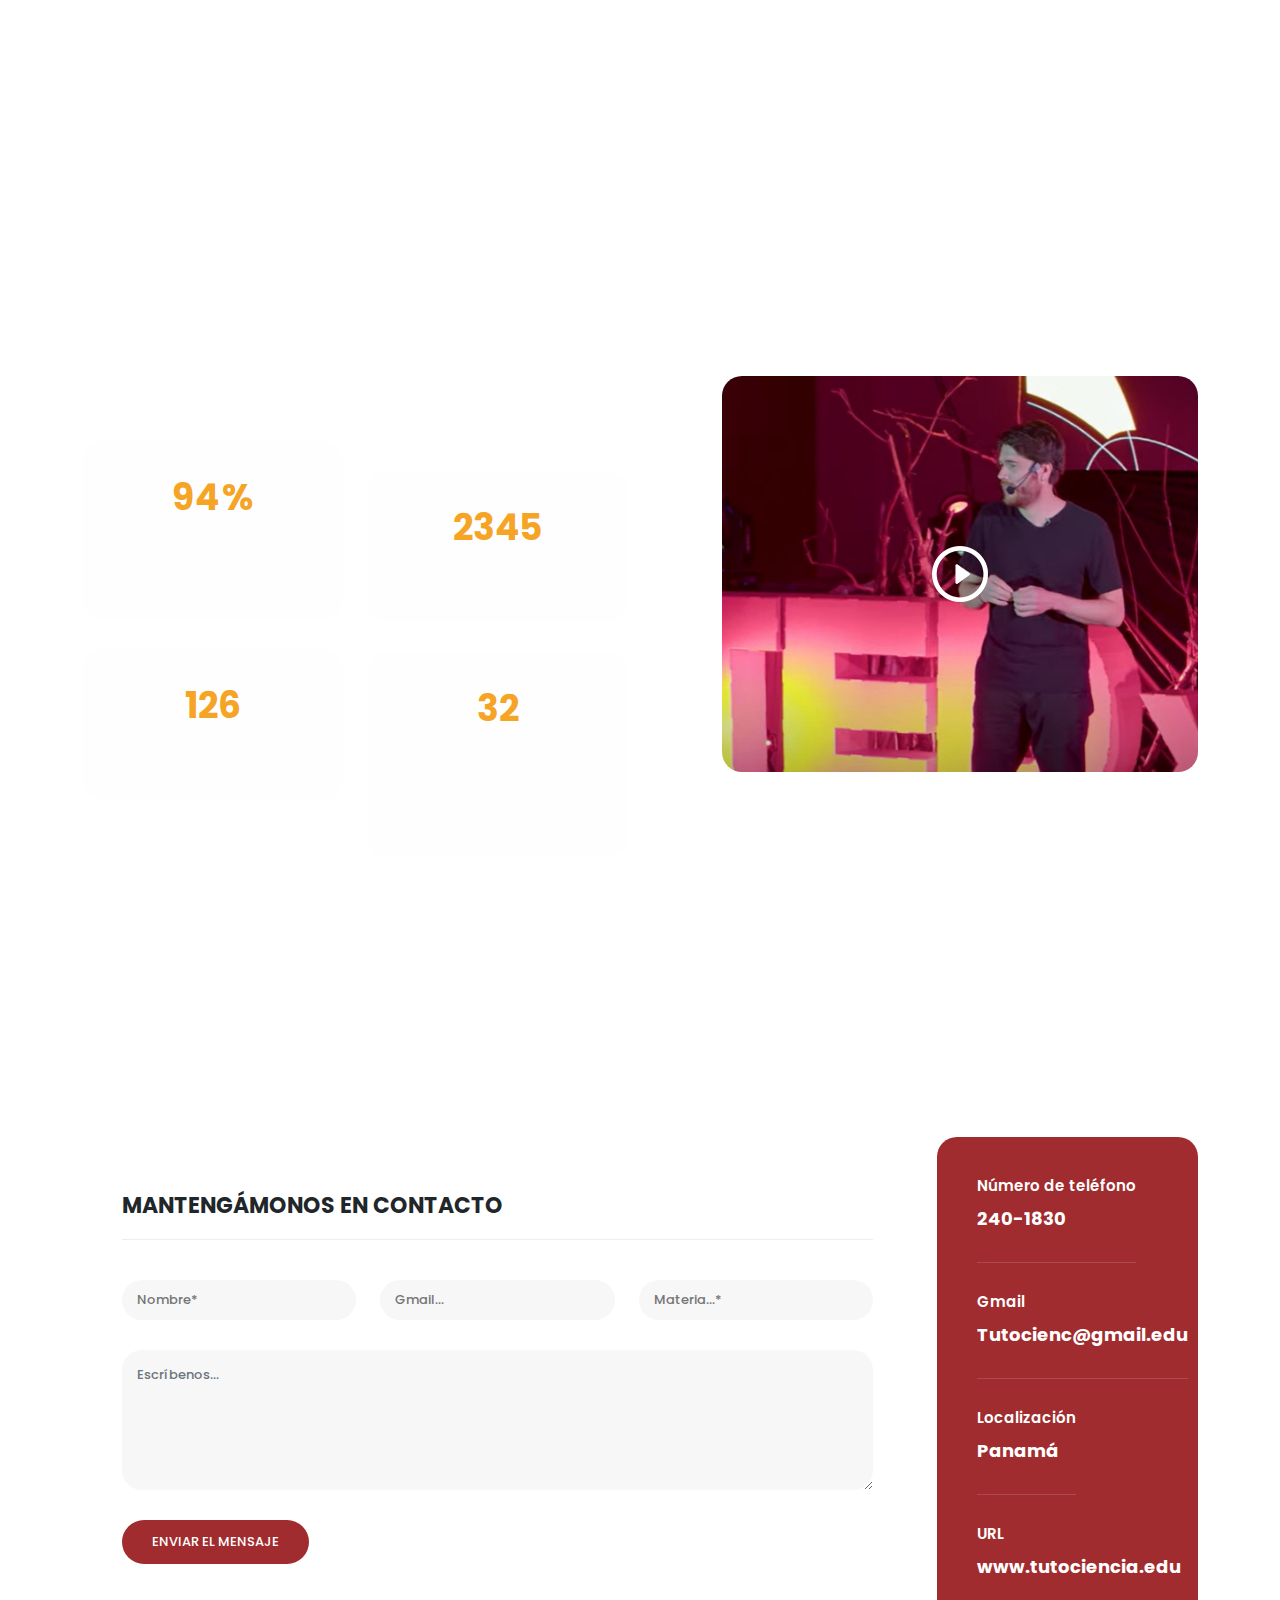
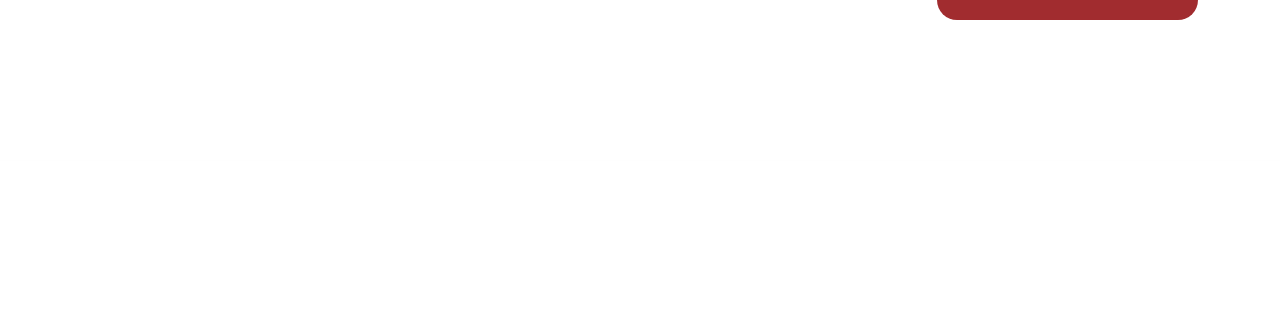
==== commit d42d3321: "Update index.html" ====
--- a/index.html
+++ b/index.html
@@ -510,7 +510,7 @@
               </div>
             </div>
             <div class="item">
-              <img src="assets/images/Nomenclatura.jpg" alt="Nomenclatura química">
+              <img src="assets/images/nomenclatura.jpg" alt="Nomenclatura química">
               <div class="down-content">
                 <h4>Nomenclatura Química</h4>
                 <div class="info">
@@ -808,4 +808,4 @@
 </body>
 
 </body>
-</html>+</html>
--- a/assets/css/templatemo-edu-meeting.css
+++ b/assets/css/templatemo-edu-meeting.css
@@ -0,0 +1,1831 @@
+/*
+
+TemplateMo 569 Edu Meeting
+
+https://templatemo.com/tm-569-edu-meeting
+
+*/
+
+/* ---------------------------------------------
+Table of contents
+------------------------------------------------
+01. font & reset css
+02. reset
+03. global styles
+04. header
+05. banner
+06. features
+07. testimonials
+08. contact
+09. footer
+10. preloader
+11. search
+12. portfolio
+
+--------------------------------------------- */
+/* 
+---------------------------------------------
+font & reset css
+--------------------------------------------- 
+*/
+@import url("https://fonts.googleapis.com/css?family=Poppins:100,200,300,400,500,600,700,800,900");
+/* 
+---------------------------------------------
+reset
+--------------------------------------------- 
+*/
+html, body, div, span, applet, object, iframe, h1, h2, h3, h4, h5, h6, p, blockquote, div
+pre, a, abbr, acronym, address, big, cite, code, del, dfn, em, font, img, ins, kbd, q,
+s, samp, small, strike, strong, sub, sup, tt, var, b, u, i, center, dl, dt, dd, ol, ul, li,
+figure, header, nav, section, article, aside, footer, figcaption {
+  margin: 0;
+  padding: 0;
+  border: 0;
+  outline: 0;
+}
+
+.clearfix:after {
+  content: ".";
+  display: block;
+  clear: both;
+  visibility: hidden;
+  line-height: 0;
+  height: 0;
+}
+
+.clearfix {
+  display: inline-block;
+}
+
+html[xmlns] .clearfix {
+  display: block;
+}
+
+* html .clearfix {
+  height: 1%;
+}
+
+ul, li {
+  padding: 0;
+  margin: 0;
+  list-style: none;
+}
+
+header, nav, section, article, aside, footer, hgroup {
+  display: block;
+}
+
+* {
+  box-sizing: border-box;
+}
+
+html, body {
+  font-family: 'Poppins', sans-serif;
+  font-weight: 400;
+  background-color: #fff;
+  font-size: 16px;
+  -ms-text-size-adjust: 100%;
+  -webkit-font-smoothing: antialiased;
+  -moz-osx-font-smoothing: grayscale;
+}
+
+a {
+  text-decoration: none !important;
+  color: #3CF;
+}
+
+a:hover {
+	color: #FC3;
+}
+
+h1, h2, h3, h4, h5, h6 {
+  margin-top: 0px;
+  margin-bottom: 0px;
+}
+
+ul {
+  margin-bottom: 0px;
+}
+
+p {
+  font-size: 14px;
+  line-height: 25px;
+  color: #2a2a2a;
+}
+
+img {
+  width: 100%;
+  overflow: hidden;
+}
+
+/* 
+---------------------------------------------
+global styles
+--------------------------------------------- 
+*/
+html,
+body {
+  background: #fff;
+  font-family: 'Poppins', sans-serif;
+}
+
+::selection {
+  background: #f5a425;
+  color: #fff;
+}
+
+::-moz-selection {
+  background: #f5a425;
+  color: #fff;
+}
+
+@media (max-width: 991px) {
+  html, body {
+    overflow-x: hidden;
+  }
+  .mobile-top-fix {
+    margin-top: 30px;
+    margin-bottom: 0px;
+  }
+  .mobile-bottom-fix {
+    margin-bottom: 30px;
+  }
+  .mobile-bottom-fix-big {
+    margin-bottom: 60px;
+  }
+}
+
+.main-button-red a {
+  font-size: 13px;
+  color: #fff;
+  background-color: #a12c2f;
+  padding: 12px 30px;
+  display: inline-block;
+  border-radius: 22px;
+  font-weight: 500;
+  text-transform: uppercase;
+  transition: all .3s;
+}
+
+.main-button-red a:hover {
+  opacity: 0.9;
+}
+
+.main-button-yellow a {
+  font-size: 13px;
+  color: #fff;
+  background-color: #f5a425;
+  padding: 12px 30px;
+  display: inline-block;
+  border-radius: 22px;
+  font-weight: 500;
+  text-transform: uppercase;
+  transition: all .3s;
+}
+
+.main-button-yellow a:hover {
+  opacity: 0.9;
+}
+
+.section-heading h2 {
+  line-height: 40px;
+  margin-top: 0px;
+  margin-bottom: 50px; 
+  padding-bottom: 20px;
+  border-bottom: 1px solid rgba(250,250,250,0.15);
+  font-size: 22px;
+  font-weight: 700;
+  text-transform: uppercase;
+  color: #fff;
+}
+
+
+/* 
+---------------------------------------------
+header
+--------------------------------------------- 
+*/
+
+.sub-header {
+  background-color: #1f272b;
+  position: relative;
+  z-index: 1111;
+}
+
+.sub-header .left-content p {
+  color: #fff;
+  padding: 8px 0px;
+  font-size: 13px;
+}
+
+.sub-header .right-icons {
+  text-align: right;
+  padding: 8px 0px;
+}
+
+.sub-header .right-icons ul li {
+  display: inline-block;
+  margin-left: 15px;
+}
+
+.sub-header .right-icons ul li a {
+  color: #fff;
+  font-size: 14px;
+  transition: all .3s;
+}
+
+.sub-header .right-icons ul li a:hover {
+  color: #f5a425;
+}
+
+.sub-header .left-content p em {
+   font-style: normal;
+   color: #f5a425;
+}
+
+.background-header {
+  background-color: #fff!important;
+  height: 80px!important;
+  position: fixed!important;
+  top: 0!important;
+  left: 0;
+  right: 0;
+  box-shadow: 0px 0px 10px rgba(0,0,0,0.15)!important;
+}
+
+.background-header .main-nav .nav li a {
+  color: #1e1e1e!important;
+}
+
+.background-header .logo,
+.background-header .main-nav .nav li a {
+  color: #1e1e1e!important;
+}
+
+.background-header .main-nav .nav li:hover a {
+  color: #fb5849!important;
+}
+
+.background-header .nav li a.active {
+  color: #fb5849!important;
+}
+
+.header-area {
+  background-color: rgba(250,250,250,0.15);
+  position: absolute;
+  top: 40px;
+  left: 0;
+  right: 0;
+  z-index: 100;
+  -webkit-transition: all .5s ease 0s;
+  -moz-transition: all .5s ease 0s;
+  -o-transition: all .5s ease 0s;
+  transition: all .5s ease 0s;
+}
+
+.header-area .main-nav {
+  min-height: 80px;
+  background: transparent;
+}
+
+.header-area .main-nav .logo {
+  line-height: 100px;
+  color: #fff;
+  font-size: 28px;
+  font-weight: 700;
+  text-transform: uppercase;
+  letter-spacing: 2px;
+  float: left;
+  -webkit-transition: all 0.3s ease 0s;
+  -moz-transition: all 0.3s ease 0s;
+  -o-transition: all 0.3s ease 0s;
+  transition: all 0.3s ease 0s;
+}
+
+.background-header .main-nav .logo {
+  line-height: 75px;
+}
+
+.background-header .nav {
+  margin-top: 20px !important;
+}
+
+.header-area .main-nav .nav {
+  float: right;
+  margin-top: 30px;
+  margin-right: 0px;
+  background-color: transparent;
+  -webkit-transition: all 0.3s ease 0s;
+  -moz-transition: all 0.3s ease 0s;
+  -o-transition: all 0.3s ease 0s;
+  transition: all 0.3s ease 0s;
+  position: relative;
+  z-index: 999;
+}
+
+.header-area .main-nav .nav li {
+  padding-left: 15px;
+  padding-right: 15px;
+}
+
+.header-area .main-nav .nav li:last-child {
+  padding-right: 0px;
+}
+
+.header-area .main-nav .nav li a {
+  display: block;
+  font-weight: 500;
+  font-size: 14px;
+  text-transform: uppercase;
+  color: #fff;
+  -webkit-transition: all 0.3s ease 0s;
+  -moz-transition: all 0.3s ease 0s;
+  -o-transition: all 0.3s ease 0s;
+  transition: all 0.3s ease 0s;
+  height: 40px;
+  line-height: 40px;
+  border: transparent;
+  letter-spacing: 1px;
+}
+
+.header-area .main-nav .nav li:hover a,
+.header-area .main-nav .nav li a.active {
+  color: #f5a425!important;
+}
+
+.background-header .main-nav .nav li:hover a,
+.background-header .main-nav .nav li a.active {
+  color: #f5a425!important;
+  opacity: 1;
+}
+
+.header-area .main-nav .nav li.has-sub {
+  position: relative;
+  padding-right: 15px;
+}
+
+.header-area .main-nav .nav li.has-sub:after {
+  font-family: FontAwesome;
+  content: "\f107";
+  font-size: 12px;
+  color: #fff;
+  position: absolute;
+  right: 5px;
+  top: 12px;
+}
+
+.background-header .main-nav .nav li.has-sub:after {
+  color: #1e1e1e;
+}
+
+.header-area .main-nav .nav li.has-sub ul.sub-menu {
+  position: absolute;
+  width: 200px;
+  box-shadow: 0 2px 28px 0 rgba(0, 0, 0, 0.06);
+  overflow: hidden;
+  top: 40px;
+  opacity: 0;
+  transition: all .3s;
+  transform: translateY(+2em);
+  visibility: hidden;
+  z-index: -1;
+}
+
+.header-area .main-nav .nav li.has-sub ul.sub-menu li {
+  margin-left: 0px;
+  padding-left: 0px;
+  padding-right: 0px;
+}
+
+.header-area .main-nav .nav li.has-sub ul.sub-menu li a {
+  opacity: 1;
+  display: block;
+  background: #f7f7f7;
+  color: #2a2a2a!important;
+  padding-left: 20px;
+  height: 40px;
+  line-height: 40px;
+  -webkit-transition: all 0.3s ease 0s;
+  -moz-transition: all 0.3s ease 0s;
+  -o-transition: all 0.3s ease 0s;
+  transition: all 0.3s ease 0s;
+  position: relative;
+  font-size: 13px;
+  font-weight: 400;
+  border-bottom: 1px solid #eee;
+}
+
+.header-area .main-nav .nav li.has-sub ul li a:hover {
+  background: #fff;
+  color: #f5a425!important;
+  padding-left: 25px;
+}
+
+.header-area .main-nav .nav li.has-sub ul li a:hover:before {
+  width: 3px;
+}
+
+.header-area .main-nav .nav li.has-sub:hover ul.sub-menu {
+  visibility: visible;
+  opacity: 1;
+  z-index: 1;
+  transform: translateY(0%);
+  transition-delay: 0s, 0s, 0.3s;
+}
+
+.header-area .main-nav .menu-trigger {
+  cursor: pointer;
+  display: block;
+  position: absolute;
+  top: 33px;
+  width: 32px;
+  height: 40px;
+  text-indent: -9999em;
+  z-index: 99;
+  right: 40px;
+  display: none;
+}
+
+.background-header .main-nav .menu-trigger {
+  top: 23px;
+}
+
+.header-area .main-nav .menu-trigger span,
+.header-area .main-nav .menu-trigger span:before,
+.header-area .main-nav .menu-trigger span:after {
+  -moz-transition: all 0.4s;
+  -o-transition: all 0.4s;
+  -webkit-transition: all 0.4s;
+  transition: all 0.4s;
+  background-color: #1e1e1e;
+  display: block;
+  position: absolute;
+  width: 30px;
+  height: 2px;
+  left: 0;
+}
+
+.background-header .main-nav .menu-trigger span,
+.background-header .main-nav .menu-trigger span:before,
+.background-header .main-nav .menu-trigger span:after {
+  background-color: #1e1e1e;
+}
+
+.header-area .main-nav .menu-trigger span:before,
+.header-area .main-nav .menu-trigger span:after {
+  -moz-transition: all 0.4s;
+  -o-transition: all 0.4s;
+  -webkit-transition: all 0.4s;
+  transition: all 0.4s;
+  background-color: #1e1e1e;
+  display: block;
+  position: absolute;
+  width: 30px;
+  height: 2px;
+  left: 0;
+  width: 75%;
+}
+
+.background-header .main-nav .menu-trigger span:before,
+.background-header .main-nav .menu-trigger span:after {
+  background-color: #1e1e1e;
+}
+
+.header-area .main-nav .menu-trigger span:before,
+.header-area .main-nav .menu-trigger span:after {
+  content: "";
+}
+
+.header-area .main-nav .menu-trigger span {
+  top: 16px;
+}
+
+.header-area .main-nav .menu-trigger span:before {
+  -moz-transform-origin: 33% 100%;
+  -ms-transform-origin: 33% 100%;
+  -webkit-transform-origin: 33% 100%;
+  transform-origin: 33% 100%;
+  top: -10px;
+  z-index: 10;
+}
+
+.header-area .main-nav .menu-trigger span:after {
+  -moz-transform-origin: 33% 0;
+  -ms-transform-origin: 33% 0;
+  -webkit-transform-origin: 33% 0;
+  transform-origin: 33% 0;
+  top: 10px;
+}
+
+.header-area .main-nav .menu-trigger.active span,
+.header-area .main-nav .menu-trigger.active span:before,
+.header-area .main-nav .menu-trigger.active span:after {
+  background-color: transparent;
+  width: 100%;
+}
+
+.header-area .main-nav .menu-trigger.active span:before {
+  -moz-transform: translateY(6px) translateX(1px) rotate(45deg);
+  -ms-transform: translateY(6px) translateX(1px) rotate(45deg);
+  -webkit-transform: translateY(6px) translateX(1px) rotate(45deg);
+  transform: translateY(6px) translateX(1px) rotate(45deg);
+  background-color: #1e1e1e;
+}
+
+.background-header .main-nav .menu-trigger.active span:before {
+  background-color: #1e1e1e;
+}
+
+.header-area .main-nav .menu-trigger.active span:after {
+  -moz-transform: translateY(-6px) translateX(1px) rotate(-45deg);
+  -ms-transform: translateY(-6px) translateX(1px) rotate(-45deg);
+  -webkit-transform: translateY(-6px) translateX(1px) rotate(-45deg);
+  transform: translateY(-6px) translateX(1px) rotate(-45deg);
+  background-color: #1e1e1e;
+}
+
+.background-header .main-nav .menu-trigger.active span:after {
+  background-color: #1e1e1e;
+}
+
+.header-area.header-sticky {
+  min-height: 80px;
+}
+
+.header-area .nav {
+  margin-top: 30px;
+}
+
+.header-area.header-sticky .nav li a.active {
+  color: #f5a425;
+}
+
+@media (max-width: 1200px) {
+  .header-area .main-nav .nav li {
+    padding-left: 7px;
+    padding-right: 7px;
+  }
+  .header-area .main-nav:before {
+    display: none;
+  }
+}
+
+@media (max-width: 767px) {
+  .header-area .main-nav .logo {
+    color: #1e1e1e;
+  }
+  .header-area.header-sticky .nav li a:hover,
+  .header-area.header-sticky .nav li a.active {
+    color: #f5a425!important;
+    opacity: 1;
+  }
+  .header-area.header-sticky .nav li.search-icon a {
+    width: 100%;
+  }
+  .header-area {
+    background-color: #f7f7f7;
+    padding: 0px 15px;
+    height: 100px;
+    box-shadow: none;
+    text-align: center;
+  }
+  .header-area .container {
+    padding: 0px;
+  }
+  .header-area .logo {
+    margin-left: 30px;
+  }
+  .header-area .menu-trigger {
+    display: block !important;
+  }
+  .header-area .main-nav {
+    overflow: hidden;
+  }
+  .header-area .main-nav .nav {
+    float: none;
+    width: 100%;
+    display: none;
+    -webkit-transition: all 0s ease 0s;
+    -moz-transition: all 0s ease 0s;
+    -o-transition: all 0s ease 0s;
+    transition: all 0s ease 0s;
+    margin-left: 0px;
+  }
+  .header-area .main-nav .nav li:first-child {
+    border-top: 1px solid #eee;
+  }
+  .header-area.header-sticky .nav {
+    margin-top: 100px !important;
+  }
+  .header-area .main-nav .nav li {
+    width: 100%;
+    background: #fff;
+    border-bottom: 1px solid #eee;
+    padding-left: 0px !important;
+    padding-right: 0px !important;
+  }
+  .header-area .main-nav .nav li a {
+    height: 50px !important;
+    line-height: 50px !important;
+    padding: 0px !important;
+    border: none !important;
+    background: #f7f7f7 !important;
+    color: #191a20 !important;
+  }
+  .header-area .main-nav .nav li a:hover {
+    background: #eee !important;
+    color: #f5a425!important;
+  }
+  .header-area .main-nav .nav li.has-sub ul.sub-menu {
+    position: relative;
+    visibility: inherit;
+    opacity: 1;
+    z-index: 1;
+    transform: translateY(0%);
+    top: 0px;
+    width: 100%;
+    box-shadow: none;
+    height: 0px;
+    transition: all 0s;
+  }
+  .header-area .main-nav .nav li.submenu ul li a {
+    font-size: 12px;
+    font-weight: 400;
+  }
+  .header-area .main-nav .nav li.submenu ul li a:hover:before {
+    width: 0px;
+  }
+  .header-area .main-nav .nav li.has-sub ul.sub-menu {
+    height: auto;
+  }
+  .header-area .main-nav .nav li.has-sub:after {
+    color: #3B566E;
+    right: 30px;
+    font-size: 14px;
+    top: 15px;
+  }
+  .header-area .main-nav .nav li.submenu:hover ul, .header-area .main-nav .nav li.submenu:focus ul {
+    height: 0px;
+  }
+}
+
+@media (min-width: 767px) {
+  .header-area .main-nav .nav {
+    display: flex !important;
+  }
+}
+
+
+/* 
+---------------------------------------------
+banner
+--------------------------------------------- 
+*/
+
+.main-banner {
+  position: relative;
+  max-height: 100%;
+  overflow: hidden;
+  margin-bottom: -7px;
+}
+
+#bg-video {
+    min-width: 100%;
+    min-height: 100vh;
+    max-width: 100%;
+    max-height: 100vh;
+    object-fit: cover;
+    z-index: -1;
+}
+
+#bg-video::-webkit-media-controls {
+    display: none !important;
+}
+
+.video-overlay {
+    position: absolute;
+    background-color: rgba(31,39,43,0.75);
+    top: 0;
+    left: 0;
+    bottom: 0;
+    right: 0;
+    width: 100%;
+}
+
+.main-banner .caption {
+  position: absolute;
+  top: 50%;
+  transform: translateY(-50%);
+}
+
+.main-banner .caption h6 {
+  margin-top: 0px;
+  font-size: 15px;
+  text-transform: uppercase;
+  font-weight: 600;
+  color: #fff;
+  letter-spacing: 1px;
+}
+
+.main-banner .caption h2 {
+  margin-top: 20px;
+  margin-bottom: 20px;
+  font-size: 36px;
+  text-transform: uppercase;
+  font-weight: 800;
+  color: #fff;
+  letter-spacing: 1px;
+}
+
+.main-banner .caption h2 em {
+  font-style: normal;
+  color: #f5a425;
+  font-weight: 900;
+}
+
+.main-banner .caption p {
+  color: #fff;
+  font-size: 14px;
+  max-width: 570px;
+}
+
+.main-banner .caption .main-button-red {
+  margin-top: 30px;
+}
+
+@media screen and (max-width: 767px) {
+
+  .main-banner .caption h6 {
+    font-weight: 500;
+  }
+
+  .main-banner .caption h2 {
+    font-size: 36px;
+  }
+
+}
+
+
+/*
+---------------------------------------------
+services
+---------------------------------------------
+*/
+
+.services {
+  margin-top: -135px;
+  position: absolute;
+  width: 100%;
+}
+
+.services .item {
+  background-image: url(../images/lines.jpeg);
+  background-repeat: no-repeat;
+  background-size: cover;
+  background-position: center center;
+  border-radius: 20px;
+  text-align: center;
+  color: #fff;
+  padding: 40px;
+}
+
+.services .item .icon {
+  max-width: 60px;
+  margin: 0 auto;
+}
+
+.services .item h4 {
+  margin-top: 25px;
+  margin-bottom: 15px;
+  font-size: 18px;
+  font-weight: 600;
+}
+
+.services .item p {
+  color: #fff;
+  font-size: 13px;
+}
+
+.services .owl-nav {
+  display: inline-block !important;
+  text-align: center;
+  position: absolute;
+  width: 100%;
+  top: 50%;
+  transform: translateY(-25px);
+}
+    
+.services .owl-nav .owl-prev{
+  margin-right: 10px;
+  outline: none;
+  position: absolute;
+  left: -80px;
+}
+
+.services .owl-nav .owl-prev span,
+.services .owl-nav .owl-next span {
+  opacity: 0;
+}
+
+.services .owl-nav .owl-prev:before {
+  display: inline-block;
+  font-family: 'FontAwesome';
+  color: #1e1e1e;
+  font-size: 25px;
+  font-weight: 700;
+  content: '\f104';
+  background-color: #fff;
+  width: 50px;
+  height: 50px;
+  border-radius: 50%;
+  line-height: 50px;
+}
+
+.services .owl-nav .owl-prev {
+  opacity: 1;
+  transition: all .5s;
+}
+
+.services .owl-nav .owl-prev:hover {
+  opacity: 0.9;
+}
+
+.services .owl-nav .owl-next {
+  opacity: 1;
+  transition: all .5s;
+}
+
+.services .owl-nav .owl-next:hover {
+  opacity: 0.9;
+}
+
+.services .owl-nav .owl-next{
+  margin-left: 10px;
+  outline: none;
+  position: absolute;
+  right: -85px;
+}
+
+.services .owl-nav .owl-next:before {
+  display: inline-block;
+  font-family: 'FontAwesome';
+  color: #1e1e1e;
+  font-size: 25px;
+  font-weight: 700;
+  content: '\f105';
+  background-color: #fff;
+  width: 50px;
+  height: 50px;
+  border-radius: 50%;
+  line-height: 50px;
+}
+
+
+/*
+---------------------------------------------
+upcoming meetings
+---------------------------------------------
+*/
+
+section.upcoming-meetings {
+  background-image: url(../images/meetings-bg.gif);
+  background-position: center center;
+  background-attachment: fixed;
+  background-repeat: no-repeat;
+  background-size: cover;
+  padding-top: 230px;
+  padding-bottom: 110px;
+}
+
+section.upcoming-meetings .section-heading {
+  text-align: center;
+}
+
+section.upcoming-meetings .categories {
+  background-color: #fff;
+  border-radius: 20px;
+  padding: 40px;
+  margin-right: 45px;
+}
+
+section.upcoming-meetings .categories h4 {
+  font-size: 18px;
+  font-weight: 600;
+  color: #1f272b;
+  margin-bottom: 30px;
+  padding-bottom: 20px;
+  border-bottom: 1px solid #eee;
+}
+
+section.upcoming-meetings .categories ul li {
+  display: inline-block;
+  margin-bottom: 15px;
+}
+
+section.upcoming-meetings .categories ul li a {
+  font-size: 15px;
+  color: #1f272b;
+  font-weight: 500;
+  transition: all .3s;
+}
+
+section.upcoming-meetings .categories ul li a:hover {
+  color: #a12c2f;
+}
+
+section.upcoming-meetings .categories .main-button-red {
+  border-top: 1px solid #eee;
+  padding-top: 30px;
+  margin-top: 15px;
+}
+
+section.upcoming-meetings .categories .main-button-red a {
+  width: 100%;
+  text-align: center;
+}
+
+.meeting-item {
+  margin-bottom: 30px;
+}
+
+.meeting-item .thumb {
+  position: relative;
+}
+
+.meeting-item .thumb img {
+  border-top-right-radius: 20px;
+  border-top-left-radius: 20px;
+}
+
+.meeting-item .thumb .price {
+  position: absolute;
+  left: 20px;
+  top: 20px;
+}
+
+.meeting-item .thumb .price span {
+  font-size: 16px;
+  color: #1f272b;
+  font-weight: 600;
+  background-color: rgba(250,250,250,0.9);
+  padding: 7px 12px;
+  border-radius: 10px;
+}
+
+.meeting-item .down-content {
+  background-color: #fff;
+  padding: 30px;
+  border-bottom-right-radius: 20px;
+  border-bottom-left-radius: 20px;
+}
+
+.meeting-item .down-content .date {
+  float: left;
+  text-align: center;
+  display: inline-block;
+  margin-right: 20px;
+}
+
+.meeting-item .down-content .date h6 {
+  font-size: 13px;
+  text-transform: uppercase;
+  font-weight: 600;
+  color: #a12c2f;
+}
+
+.meeting-item .down-content .date span {
+  display: block;
+  color: #1f272b;
+  font-size: 22px;
+  margin-top: 7px;
+}
+
+.meeting-item .down-content h4 {
+  font-size: 18px;
+  color: #1f272b;
+  font-weight: 600;
+  display: inline-block;
+  margin-bottom: 15px;
+}
+
+.meeting-item .down-content p {
+  margin-left: 50px;
+  color: #1f272b;
+  font-size: 14px;
+}
+
+
+
+/*
+---------------------------------------------
+apply now
+---------------------------------------------
+*/
+
+section.apply-now {
+  background-image: url(../images/apply-bg.jpg);
+  background-position: center center;
+  background-attachment: fixed;
+  background-repeat: no-repeat;
+  background-size: cover;
+  padding: 140px 0px;
+}
+
+section.apply-now .item {
+  background-color: rgba(250,250,250,0.15);
+  padding: 40px;
+  margin-bottom: 30px;
+}
+
+section.apply-now .item h3 {
+  color: #fff;
+  text-transform: uppercase;
+  font-size: 24px;
+  font-weight: 700;
+  margin-bottom: 20px;
+}
+
+section.apply-now .item p {
+  color: #fff;
+  margin-bottom: 20px;
+}
+
+.accordions {
+  border-radius: 20px;
+  padding: 40px;
+  background-color: #fff;
+  margin-left: 45px;
+}
+.accordions .accordion {
+  border-bottom: 1px solid #eee;
+}
+.accordions .last-accordion {
+  border-bottom: none;
+}
+.accordion-head {
+  padding: 20px;  
+  font-size: 18px;
+  font-weight: 700;
+  color: #1f272b;
+  cursor: pointer;
+  transition: color 200ms ease-in-out;
+  border-bottom: 1px solid #fff;
+}
+@media screen and (min-width: 768px) {
+  .accordion-head {
+    padding: 1rem;
+    font-size: 1.2rem;
+  }
+}
+.accordion-head .icon {
+  float: right;
+  transition: transform 200ms ease-in-out;
+}
+.accordion-head.is-open {
+  color: #f5a425;
+  border-bottom: none;
+}
+.accordion-head.is-open .icon {
+  transform: rotate(45deg);
+}
+.accordion-body {
+  overflow: hidden;
+  height: 0;
+  transition: height 300ms ease-in-out;
+  border-bottom: 1px solid #fff;
+}
+.accordion-body > .content {
+  padding: 20px;
+  padding-top: 0;
+}
+
+
+/* 
+---------------------------------------------
+courses
+--------------------------------------------- 
+*/
+
+section.our-courses {
+  background-image: url(../images/bg-yes.gif);
+  background-position: center center;
+  background-attachment: fixed;
+  background-repeat: no-repeat;
+  background-size: cover;
+  padding-top: 140px;
+  padding-bottom: 130px;
+}
+
+.our-courses .item .down-content {
+  background-color: #fff;
+}
+
+.our-courses .item .down-content h4 {
+  padding: 25px;
+  font-size: 18px;
+  color: #1f272b;
+  text-align: center; 
+  border-bottom: 1px solid #eee;
+}
+
+.our-courses .item .down-content .info {
+  padding: 25px;
+}
+
+.our-courses .item .down-content .info ul li {
+  display: inline-block;
+  margin-right: 1px;
+}
+
+.our-courses .item .down-content .info ul li i {
+  color: #f5a425;
+  font-size: 14px;
+}
+
+.our-courses .item .down-content .info span {
+  color: #a12c2f;
+  font-size: 15px;
+  font-weight: 600;
+  text-align: right;
+  display: inline-block;
+  width: 100%;
+}
+
+.our-courses .owl-nav {
+  text-align: center;
+  position: absolute;
+  width: 100%;
+  top: 50%;
+  transform: translateY(-45px);
+}
+
+.our-courses .owl-dots {
+  display: inline-block;
+  text-align: center;
+  width: 100%;
+  margin-top: 40px;
+}
+
+.our-courses .owl-dots .owl-dot {
+  transition: all .5s;
+  width: 7px;
+  height: 7px;
+  background-color: #fff;
+  margin: 0px 5px;
+  border-radius: 50%;
+  outline: none;
+}
+
+.our-courses .owl-dots .active {
+  width: 24px;
+  height: 8px;
+  border-radius: 4px;
+}
+    
+.our-courses .owl-nav .owl-prev{
+  margin-right: 10px;
+  outline: none;
+  position: absolute;
+  left: -80px;
+}
+
+.our-courses .owl-nav .owl-prev span,
+.our-courses .owl-nav .owl-next span {
+  opacity: 0;
+}
+
+.our-courses .owl-nav .owl-prev:before {
+  display: inline-block;
+  font-family: 'FontAwesome';
+  color: #1e1e1e;
+  font-size: 25px;
+  font-weight: 700;
+  content: '\f104';
+  background-color: #fff;
+  width: 50px;
+  height: 50px;
+  border-radius: 50%;
+  line-height: 50px;
+}
+
+.our-courses .owl-nav .owl-prev {
+  opacity: 1;
+  transition: all .5s;
+}
+
+.our-courses .owl-nav .owl-prev:hover {
+  opacity: 0.9;
+}
+
+.our-courses .owl-nav .owl-next {
+  opacity: 1;
+  transition: all .5s;
+}
+
+.our-courses .owl-nav .owl-next:hover {
+  opacity: 0.9;
+}
+
+.our-courses .owl-nav .owl-next{
+  margin-left: 10px;
+  outline: none;
+  position: absolute;
+  right: -85px;
+}
+
+.our-courses .owl-nav .owl-next:before {
+  display: inline-block;
+  font-family: 'FontAwesome';
+  color: #1e1e1e;
+  font-size: 25px;
+  font-weight: 700;
+  content: '\f105';
+  background-color: #fff;
+  width: 50px;
+  height: 50px;
+  border-radius: 50%;
+  line-height: 50px;
+}
+
+
+/*
+---------------------------------------------
+our facts
+---------------------------------------------
+*/
+
+section.our-facts {
+  background-image: url(../images/facts-bg.jpg);
+  background-position: center center;
+  background-attachment: fixed;
+  background-repeat: no-repeat;
+  background-size: cover;
+  padding: 140px 0px 125px 0px;
+}
+
+section.our-facts h2 {
+  font-size: 38px;
+  color: #fff;
+  line-height: 50px;
+  font-weight: 700;
+  letter-spacing: 0.5px;
+  margin-bottom: 50px;
+}
+
+.count-area-content {
+  text-align: center;
+  background-color: rgba(250,250,250,0.15);
+  border-radius: 20px;
+  padding: 25px 30px 35px 30px;
+  margin: 15px 0px;
+}
+
+.percentage .count-digit:after {
+  content: '%';
+  margin-left: 3px;
+}
+
+.count-digit {
+    margin: 5px 0px;
+    color: #f5a425;
+    font-weight: 700;
+    font-size: 36px;
+}
+.count-title {
+    font-size: 18px;
+    font-weight: 500;
+    color: #fff;
+    letter-spacing: 0.5px;
+}
+
+.new-students {
+  margin-top: 45px;
+}
+
+section.our-facts .video {
+  text-align: center;
+  margin-left: 70px;
+  background-image: url(../images/video-item-bg.jpg);
+  background-repeat: no-repeat;
+  background-position: center center;
+  background-size: cover;
+  border-radius: 20px;
+}
+
+section.our-facts .video img {
+  padding: 170px 0px;
+  max-width: 56px;
+}
+
+
+/* 
+---------------------------------------------
+contact us
+--------------------------------------------- 
+*/
+
+section.contact-us {
+  background-image: url(../images/bg-yes.gif);
+  background-position: center center;
+  background-attachment: fixed;
+  background-repeat: no-repeat;
+  background-size: cover;
+  padding: 140px 0px 0px 0px;
+}
+
+section.contact-us #contact {
+  background-color: #fff;
+  border-radius: 20px;
+  padding: 40px;
+}
+
+section.contact-us #contact h2 {
+  text-transform: uppercase;
+  color: #1f272b;
+  border-bottom: 1px solid #eee;
+  margin-bottom: 40px;
+  padding-bottom: 20px;
+  font-size: 22px;
+  font-weight: 700;
+}
+
+section.contact-us #contact input {
+  width: 100%;
+  height: 40px;
+  border-radius: 20px;
+  background-color: #f7f7f7;
+  outline: none;
+  border: none;
+  box-shadow: none;
+  font-size: 13px;
+  font-weight: 500;
+  color: #7a7a7a;
+  padding: 0px 15px;
+  margin-bottom: 30px;
+}
+
+section.contact-us #contact textarea {
+  width: 100%;
+  min-height: 140px;
+  max-height: 180px;
+  border-radius: 20px;
+  background-color: #f7f7f7;
+  outline: none;
+  border: none;
+  box-shadow: none;
+  font-size: 13px;
+  font-weight: 500;
+  color: #7a7a7a;
+  padding: 15px;
+  margin-bottom: 30px;
+}
+
+section.contact-us #contact button {
+  font-size: 13px;
+  color: #fff;
+  background-color: #a12c2f;
+  padding: 12px 30px;
+  display: inline-block;
+  border-radius: 22px;
+  font-weight: 500;
+  text-transform: uppercase;
+  transition: all .3s;
+  border: none;
+  outline: none;
+}
+
+section.contact-us #contact button:hover {
+  opacity: 0.9;
+}
+
+section.contact-us .right-info {
+  background-color: #a12c2f;
+  border-radius: 20px;
+  padding: 40px;
+}
+
+section.contact-us .right-info ul li {
+  display: inline-block;
+  border-bottom: 1px solid rgba(250,250,250,0.15);
+  margin-bottom: 30px;
+  padding-bottom: 30px;
+}
+
+section.contact-us .right-info ul li:last-child {
+  margin-bottom: 0;
+  padding-bottom: 0;
+  border-bottom: none;
+}
+
+section.contact-us .right-info ul li h6 {
+  color: #fff;
+  font-size: 15px;
+  font-weight: 600;
+  margin-bottom: 10px;
+}
+
+section.contact-us .right-info ul li span {
+  display: block;
+  font-size: 18px;
+  color: #fff;
+  font-weight: 700;
+}
+
+.footer {
+  text-align: center;
+  margin-top: 140px;
+  border-top: 1px solid rgba(250,250,250,0.15);
+  padding: 50px 0px;
+}
+.footer p {
+  text-transform: uppercase;
+  font-size: 14px;
+  color: #fff;
+}
+
+.footer p a {
+  color: #f5a425;
+}
+
+
+/*
+---------------------------------------------
+heading page
+---------------------------------------------
+*/
+
+section.heading-page {
+  background-image: url(../images/heading-bg.jpg);
+  background-position: center center;
+  background-repeat: no-repeat;
+  background-size: cover;
+  padding-top: 230px;
+  padding-bottom: 110px;
+  text-align: center;
+}
+
+section.heading-page h6 {
+  margin-top: 0px;
+  font-size: 15px;
+  text-transform: uppercase;
+  font-weight: 600;
+  color: #fff;
+  letter-spacing: 1px;
+}
+
+section.heading-page h2 {
+  margin-top: 20px;
+  margin-bottom: 20px;
+  font-size: 36px;
+  text-transform: uppercase;
+  font-weight: 800;
+  color: #fff;
+  letter-spacing: 1px;
+}
+
+
+/*
+---------------------------------------------
+upcoming meetings page
+---------------------------------------------
+*/
+
+section.meetings-page {
+  background-image: url(../images/meetings-bg.gif);
+  background-position: center center;
+  background-attachment: fixed;
+  background-repeat: no-repeat;
+  background-size: cover;
+  padding-top: 140px;
+  padding-bottom: 0px;
+}
+
+section.meetings-page .filters {
+  text-align: center;
+  margin-bottom: 60px;
+}
+
+section.meetings-page .filters li {
+  font-size: 13px;
+  color: #a12c2f;
+  background-color: #fff;
+  padding: 11px 30px;
+  display: inline-block;
+  border-radius: 22px;
+  font-weight: 600;
+  text-transform: uppercase;
+  transition: all .3s;
+  cursor: pointer;
+  margin: 0px 3px;
+}
+
+section.meetings-page .filters ul li.active,
+section.meetings-page .filters ul li:hover {
+  background-color: #a12c2f;
+  color: #fff;
+}
+
+section.meetings-page .pagination {
+  text-align: center;
+  width: 100%;
+  margin-top: 30px;
+  display: inline-block;
+}
+
+section.meetings-page .pagination ul li {
+  display: inline-block;
+}
+
+section.meetings-page .pagination ul li a {
+  width: 40px;
+  height: 40px;
+  background-color: #fff;
+  border-radius: 10px;
+  color: #1f272b;
+  display: inline-block;
+  text-align: center;
+  line-height: 40px;
+  font-weight: 600;
+  font-size: 15px;
+  transition: all .3s;
+}
+
+section.meetings-page .main-button-red {
+  text-align: center;
+}
+
+section.meetings-page .main-button-red a {
+  padding: 12px 60px;
+  text-align: center;
+  margin-top: 30px;
+}
+
+section.meetings-page .pagination ul li.active a,
+section.meetings-page .pagination ul li a:hover {
+  background-color: #a12c2f;
+  color: #fff;
+}
+
+.meeting-single-item .thumb {
+  position: relative;
+}
+
+.meeting-single-item .thumb img {
+  border-top-right-radius: 20px;
+  border-top-left-radius: 20px;
+}
+
+.meeting-single-item .thumb .price {
+  position: absolute;
+  left: 20px;
+  top: 20px;
+}
+
+.meeting-single-item .thumb .price span {
+  font-size: 16px;
+  color: #1f272b;
+  font-weight: 600;
+  background-color: rgba(250,250,250,0.9);
+  padding: 7px 12px;
+  border-radius: 10px;
+}
+
+.meeting-single-item .down-content {
+  background-color: #fff;
+  padding: 40px;
+  border-bottom-right-radius: 20px;
+  border-bottom-left-radius: 20px;
+}
+
+.meeting-single-item .thumb .date {
+  position: absolute;
+  background-color: rgba(250,250,250,0.9);
+  width: 80px;
+  height: 80px;
+  text-align: center;
+  padding: 15px 0px;
+  border-radius: 10px;
+  right: 20px;
+  top: 20px;
+}
+
+.meeting-single-item .thumb .date h6 {
+  font-size: 13px;
+  text-transform: uppercase;
+  font-weight: 600;
+  color: #a12c2f;
+}
+
+.meeting-single-item .thumb .date span {
+  display: block;
+  color: #1f272b;
+  font-size: 22px;
+  margin-top: 7px;
+}
+
+.meeting-single-item .down-content h4 {
+  font-size: 22px;
+  color: #1f272b;
+  font-weight: 600;
+  display: inline-block;
+  margin-bottom: 15px;
+}
+
+.meeting-single-item .down-content h5 {
+  font-size: 18px;
+  color: #1f272b;
+  font-weight: 700;
+  display: inline-block;
+  margin-bottom: 15px;
+}
+
+.meeting-single-item .down-content p {
+  color: #1f272b;
+  font-size: 14px;
+}
+
+.meeting-single-item .down-content p.description {
+  margin-top: 40px;
+  padding-top: 40px;
+  border-top: 1px solid #eee;
+  margin-bottom: 40px;
+  padding-bottom: 40px;
+  border-bottom: 1px solid #eee;
+}
+
+.meeting-single-item .down-content .share {
+  margin-top: 40px;
+  padding-top: 40px;
+  border-top: 1px solid #eee;
+}
+
+.meeting-single-item .down-content .share h5 {
+  float: left;
+  margin-right: 10px;
+  margin-bottom: 0px;
+}
+
+.meeting-single-item .down-content .share ul li {
+  display: inline;
+}
+
+.meeting-single-item .down-content .share ul li a {
+  font-size: 14px;
+  color: #1f272b;
+  transition: all .3s;
+}
+
+.meeting-single-item .down-content .share ul li a:hover {
+  color: #f5a425;
+}
+
+/* Meeting item column */
+.templatemo-item-col {
+	width: 31%;
+}
+
+@media (max-width: 992px) {
+	.templatemo-item-col {
+		width: 45%;
+	}
+}
+
+@media (max-width: 767px) {
+	.templatemo-item-col {
+		width: 100%;
+	}
+}
+
+/* 
+---------------------------------------------
+responsive
+--------------------------------------------- 
+*/
+
+@media (max-width: 1300px) {
+  .services .owl-nav .owl-next{
+    right: -30px;
+  }
+  .services .owl-nav .owl-prev{
+    left: -25px;
+  }
+  .our-courses .owl-nav .owl-next{
+    right: -30px;
+  }
+  .our-courses .owl-nav .owl-prev{
+    left: -25px;
+  }
+}
+
+@media (max-width: 1200px) {
+  .services .owl-nav .owl-next{
+    right: -70px;
+  }
+  .services .owl-nav .owl-prev{
+    left: -65px;
+  }
+  .our-courses .owl-nav .owl-next{
+    right: -70px;
+  }
+  .our-courses .owl-nav .owl-prev{
+    left: -65px;
+  }
+}
+
+@media (max-width: 1085px) {
+  .services .owl-nav .owl-next{
+    right: -30px;
+  }
+  .services .owl-nav .owl-prev{
+    left: -25px;
+  }
+  .our-courses .owl-nav .owl-next{
+    right: -30px;
+  }
+  .our-courses .owl-nav .owl-prev{
+    left: -25px;
+  }
+}
+
+@media (max-width: 1005px) {
+  .services .owl-nav .owl-next{
+    display: none;
+  }
+  .services .owl-nav .owl-prev{
+    display: none;
+  }
+  .our-courses .owl-nav .owl-next{
+    display: none;
+  }
+  .our-courses .owl-nav .owl-prev{
+    display: none;
+  }
+}
+
+@media (max-width: 992px) {
+
+  .main-banner .caption {
+    top: 60%;
+  }
+
+  .main-banner .caption h2 {
+    margin-top: 10px;
+    margin-bottom: 10px;
+    font-size: 22px;
+  }
+
+  .main-banner .caption .main-button-red {
+    margin-top: 15px;
+  }
+
+  .services {
+    margin-top: 60px;
+  }
+
+  section.upcoming-meetings {
+    padding-top: 400px;
+  }
+
+  section.upcoming-meetings .categories {
+    margin-right: 0px;
+    margin-bottom: 30px;
+  }
+
+  .accordions {
+    margin-left: 0px;
+  }
+
+  .new-students {
+    margin-top: 15px;
+  }
+
+  section.our-facts .video {
+    margin-left: 0px;
+    margin-top: 15px;
+  }
+
+  section.contact-us #contact {
+    margin-bottom: 30px;
+  }
+
+}
+
+@media (max-width: 767px) {
+
+  .sub-header .left-content p {
+    display: none;
+  }
+
+  .sub-header .right-icons {
+    text-align: center;
+  }
+
+  .main-nav .nav .sub-menu {
+    display: none;
+  }
+
+  .header-area .main-nav .nav li ul.sub-menu li a {
+    color: #1f272b;
+  }
+
+}